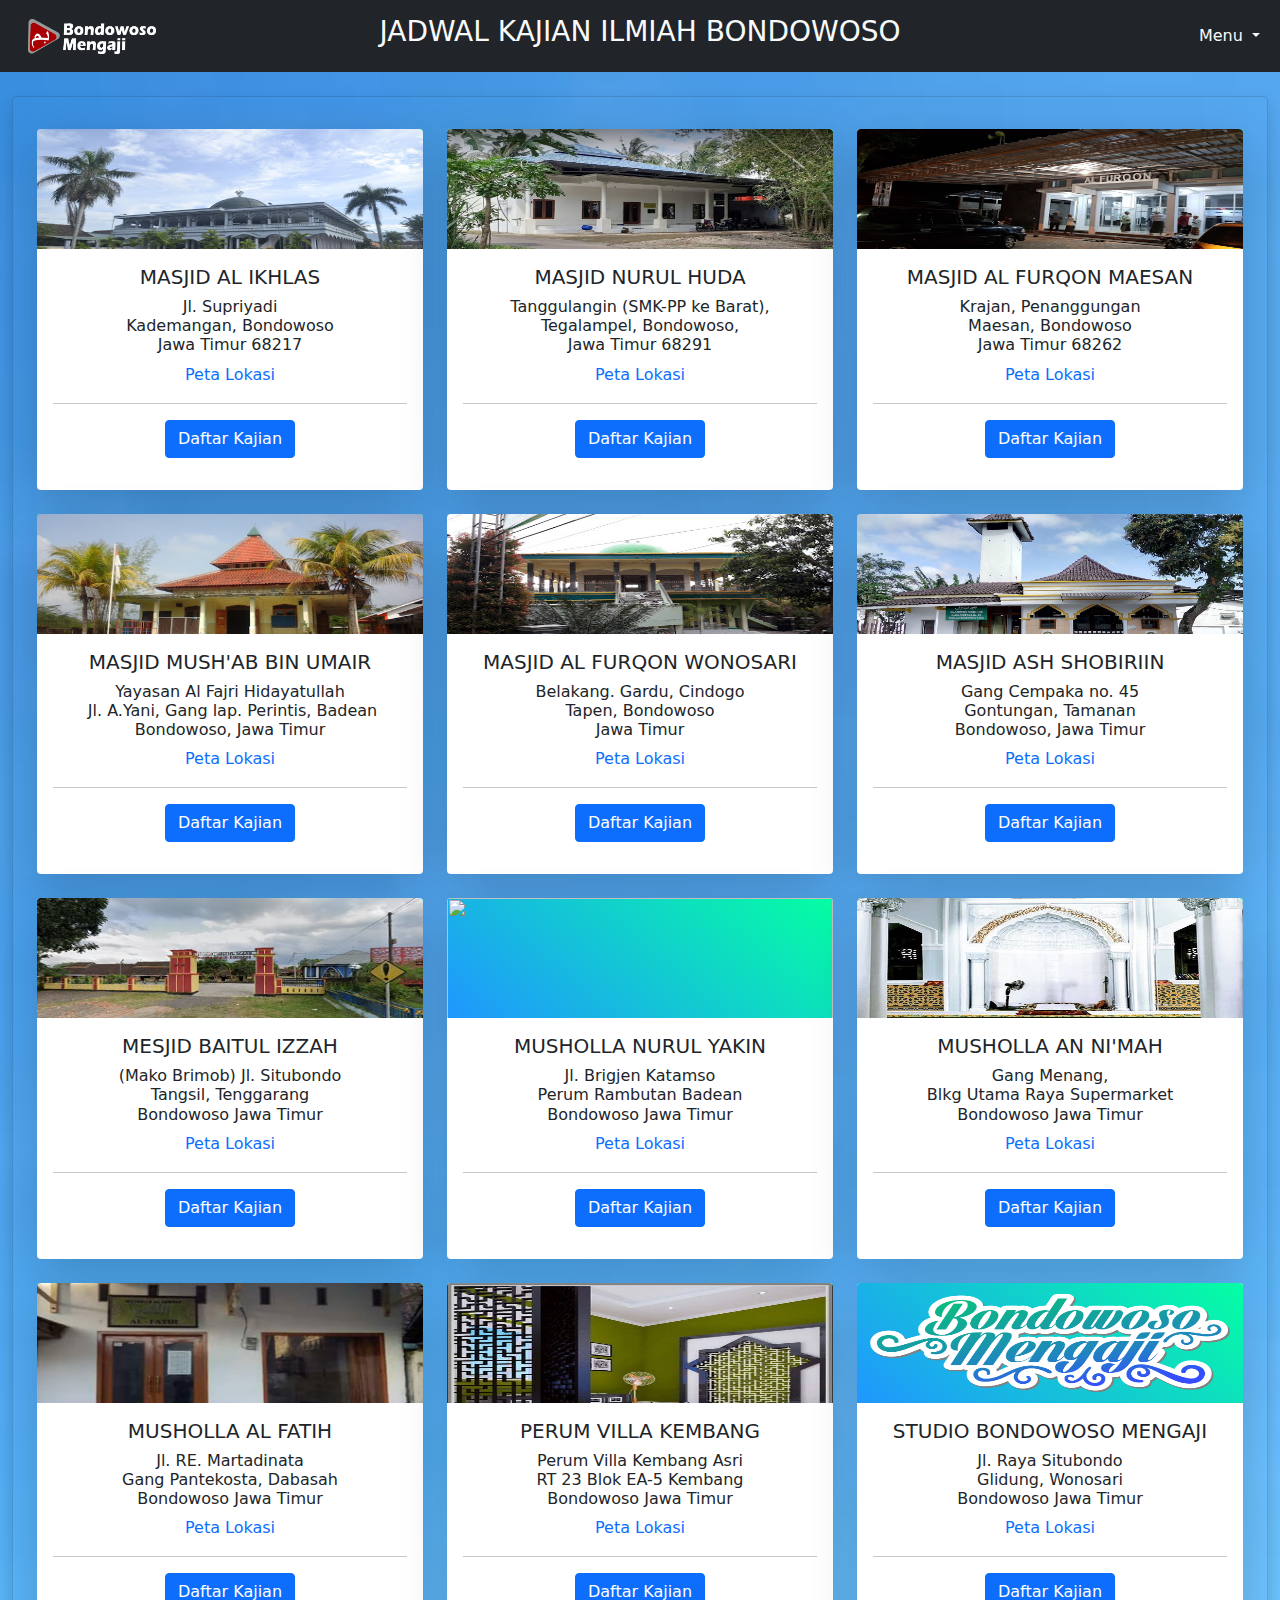
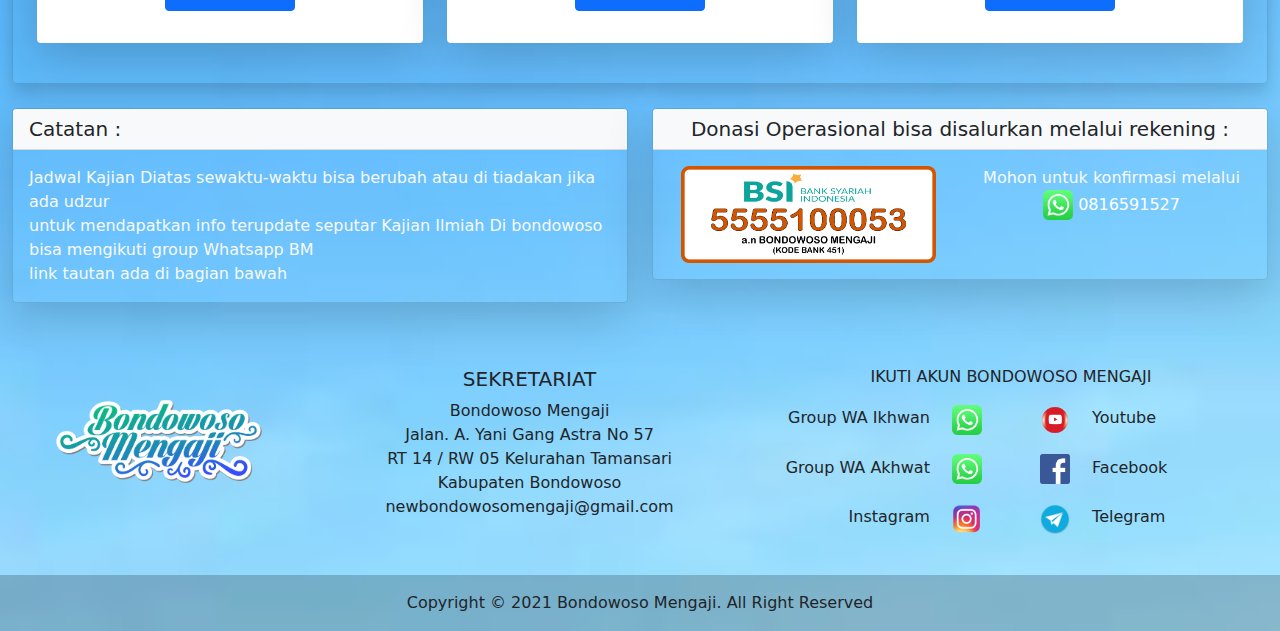
==== index.html @ 67a5348e "Menambah jadwal sholat 2" ====
<!DOCTYPE html>
<html lang="en">

<head>
	<meta charset="UTF-8">
	<meta http-equiv="X-UA-Compatible" content="IE=edge">
	<meta name="viewport" content="width=device-width, initial-scale=1.0">
	<title>Jadwal Kajian</title>
	<link rel="stylesheet" href="css/bootstrap.css">
	<link rel="stylesheet" href="css/kajian.css">
	<link rel="stylesheet" href="asset/style.css">
	<style>
		.body {
			background-image: url(img/background.jpg) !important;
			background-size: cover;
			background-position: center;
			background-repeat: no-repeat;
		}

		.hilang {
			display: none;
		}

	</style>
</head>

<body class="body bg-light">

	<!-- <nav class="navbar fixed-top navbar-light bg-dark container-fluid">
		<div class="col-12 col-sm-12 col-md-2 col-lg-1 text-center">
			<a class="navbar-brand text-center text-light font-weight-bold mx-3" href="index.html"><img
					src="img/logobm_putih.png" height="35" alt="logo bm" srcset=""></a>
		</div>
		<div class="col-10 col-sm-10 col-md-8 col-lg-9">
			<h3 class="text-light text-center text-uppercase font-weight-bold">Jadwal Kajian
				Ilmiah Bondowoso</h3>
		</div>
		<div class="col-1 col-sm-1 col-md-1 col-lg-1">
			<a href="murottal.html" data-bs-toggle="tooltip" data-bs-placement="bottom" title="Murottal Al Qur'an">
				<img src="img/book-half.svg" alt="" class="mx-2" style="width: 1.9rem; float: right;">
			</a>
		</div>
		<div class="col-1 col-sm-1 col-md-1 col-lg-1">
			<a href="kajian_harian.html" data-bs-toggle="tooltip" data-bs-placement="bottom"
				title="Daftar Kajian Berdasarkan Hari">
				<img src="img/calendar3.svg" alt="" class="mx-2" style="width: 1.7rem; float: right;">
			</a>
		</div>
	</nav> -->

	<nav class="navbar fixed-top navbar-light bg-dark container-fluid">
		<div class="col-12 col-sm-12 col-md-2 col-lg-1 text-center">
			<a class="navbar-brand text-center text-light font-weight-bold mx-3" href="index.html"><img
					src="img/logobm_putih.png" height="35" alt="logo bm" srcset=""></a>
		</div>
		<div class="col-10 col-sm-10 col-md-8 col-lg-9">
			<h3 class="text-light text-center text-uppercase font-weight-bold">Jadwal Kajian
				Ilmiah Bondowoso</h3>
		</div>
		<div class="navbar navbar-expand col-2 col-sm-2 col-md-1 col-lg-1">
			<button class="navbar-toggler" type="button" data-bs-toggle="collapse"
				data-bs-target="#navbarSupportedContent" aria-controls="navbarSupportedContent" aria-expanded="false"
				aria-label="Toggle navigation">
				<span class="navbar-toggler-icon"></span>
			</button>
			<div class="collapse navbar-collapse" id="navbarSupportedContent">
				<ul class="navbar-nav me-auto mb-2">
				</ul>
				<ul class="navbar-nav">
					<li class="nav-item dropdown">
						<a class="menu nav-link dropdown-toggle text-light" href="#" id="navbarDropdown" role="button"
							data-bs-toggle="dropdown" aria-expanded="false">
							Menu
						</a>
						<ul class="dropdown-menu dropdown-menu-end" aria-labelledby="navbarDropdown">
							<li><a class="drop dropdown-item" href="kajian_harian.html"><img
										src="img/calendar-black.svg" alt="" class="mx-2" style="width: 1.7rem;"> Kajian
									Harian
								</a>
							</li>
							<li><a class="drop dropdown-item" href="sholat.html"><img src="img/alarm-fill.svg" alt=""
										class="mx-2" style="width: 1.7rem;"> Jadwal Sholat
								</a>
							</li>
							<li><a class="drop dropdown-item" href="prtimes.html"><img src="img/alarm-fill.svg" alt=""
										class="mx-2" style="width: 1.7rem;"> Jadwal Sholat 2
								</a>
							</li>
							<li>
								<a class="drop dropdown-item" href="murottal.html"><img src="img/book-black.svg" alt=""
										class="mx-2" style="width: 1.9rem;">Murottal Qur'an</a>
							</li>
						</ul>
					</li>
				</ul>
			</div>
		</div>
	</nav>


	<br><br><br><br>
	<div class="container-fluid">
		<div class="row">
			<div class="col">
				<div class="card bg-transparent shadow p-4">
					<!-- <div class="row">
						<div class="col text-center">
							<h3 class="card-title text-light text-center text-uppercase font-weight-bold">Jadwal Kajian
								Ilmiah Bondowoso</h3>
						</div>
					</div> -->
					<div class="row">
						<div class="col-md-6 col-lg-4 col-xl-4 col-xxl-4">
							<div class="card border-0 shadow-lg testimonial-card mt-2 mb-3">
								<div class="card-up aqua-gradient">
									<img src="img/Mesjid_ikhlas.jpg" height="150" class="card-img-top">
								</div>
								<div class="card-body text-dark text-center">
									<h5 class="card-title font-weight-bold text-uppercase">Masjid Al
										Ikhlas</h5>
									<h6 class="card-title">Jl. Supriyadi<br>Kademangan, Bondowoso<br>Jawa
										Timur 68217</h6>
									<a href="https://www.google.com/maps/place/Masjid+Al-Ikhlas+Bondowoso/@-7.917014,113.8306953,17z/data=!3m1!4b1!4m5!3m4!1s0x2dd6dcc739912737:0xb915c9003edbb00f!8m2!3d-7.917014!4d113.832884"
										target="_blank" style="text-decoration: none;">Peta Lokasi</a>
									<hr>
									<p>
										<a class="btn btn-primary btn-block" data-bs-toggle="collapse" href="#ikhlas"
											role="button" aria-expanded="false" aria-controls="ikhlas">
											Daftar Kajian
										</a>
									</p>
									<div class="collapse" id="ikhlas">
										<div class="card card-body text-start">
											<ol>
												<li><b>SENIN</b></li>
												setiap 2 pekan sekali <br>
												Ba'da Maghrib - selesai<br>
												Kajian Kitab Fiqh Muyassar<br>
												Ustadz Bagus Ekodono, S.PDi
												<li><b>SELASA</b></li>
												setiap 2 pekan sekali<br>
												Ba'da Maghrib - selesai<br>
												Kajian Kitab Maqolatul Islamiyyin<br>
												(Prinsip dasar Ahlussunah Waljama'ah)<br>
												Ustadz Muhammad Yasir,lc.,M.Hi
												<li><b>SABTU</b></li>
												setiap 2 Pekan sekali<br>
												Ba'da Maghrib - selesai<br>
												Kajian Syarah Kitab Adab dan Akhlaq<br>
												Ustadz Huzeim Miftah
											</ol>
										</div>
									</div>
								</div>
							</div>
						</div>
						<div class="col-md-6 col-lg-4 col-xl-4 col-xxl-4">
							<div class="card border-0 shadow-lg testimonial-card mt-2 mb-3">
								<div class="card-up aqua-gradient">
									<img src="img/Mesjid_nurulhuda.jpg" height="150" class="card-img-top">
								</div>
								<div class="card-body text-dark text-center">
									<h5 class="card-title font-weight-bold text-uppercase">Masjid Nurul Huda</h5>
									<h6 class="card-title">Tanggulangin (SMK-PP ke
										Barat),<br>
										Tegalampel, Bondowoso,<br> Jawa Timur 68291⁣⁣⁣⁣⁣</h6>
									<a href="https://maps.app.goo.gl/eNEHpFvWXpig4ose9" target="_blank"
										style="text-decoration: none;">Peta Lokasi</a>

									<hr>
									<p>
										<a class="btn btn-primary btn-block" data-bs-toggle="collapse" href="#nurul"
											role="button" aria-expanded="false" aria-controls="nurul">
											Daftar Kajian
										</a>
									</p>
									<div class="collapse" id="nurul">
										<div class="card card-body text-start">
											<ol>
												<li><b>AHAD</b></li>
												setiap 2 pekan sekali<br>
												Ba'da Maghrib - selesai<br>
												Kajian Kitab Riyadus Sholihin<br>
												Ustadz Afif Ibrahim, S.Ag
												<li><b>AHAD</b></li>
												setiap 2 pekan sekali<br>
												Ba'da Maghrib - selesai<br>
												Kajian Kitab Kasyfus Syubuhat<br>
												Ustadz Agus Barnianto
												<li><b>SENIN</b></li>
												Ba'da Maghrib - selesai<br>
												Kajian Bahasa Arab Untuk Pemula<br>
												Ustadz Afif Ibrahim, S.Ag
												<li><b>SELASA</b></li>
												Ba'da Maghrib - selesai<br>
												Kajian Kitab Mulakhkhosh Fiqh<br>
												Ustadz Subaidi, S.Ag
											</ol>
										</div>
									</div>
								</div>
							</div>
						</div>
						<div class="col-md-6 col-lg-4 col-xl-4 col-xxl-4">
							<div class="card border-0 shadow-lg testimonial-card mt-2 mb-3">
								<div class="card-up aqua-gradient">
									<img src="img/Mesjid_furqon.jpg" height="150" class="card-img-top">
								</div>
								<div class="card-body text-dark text-center">
									<h5 class="card-title font-weight-bold text-uppercase">Masjid Al Furqon Maesan</h5>
									<h6 class="card-title">Krajan, Penanggungan<br>Maesan, Bondowoso<br> Jawa
										Timur 68262⁣⁣⁣⁣⁣⁣⁣⁣⁣⁣</h6>
									<a href="https://maps.app.goo.gl/wdQfm6ukHduEPujf6" target="_blank"
										style="text-decoration: none;">Peta Lokasi</a>

									<hr>
									<p>
										<a class="btn btn-primary btn-block" data-bs-toggle="collapse" href="#furqon"
											role="button" aria-expanded="false" aria-controls="furqon">
											Daftar Kajian
										</a>
									</p>
									<div class="collapse" id="furqon">
										<div class="card card-body text-start">
											<ol>
												<li><b>SELASA</b></li>
												Setiap pekan sekali<br>
												Ba'da Maghrib - selesai<br>
												Kajian Tematik Ilmiyyah<br>
												Ustadz Emha Aminullah Makmun, B.A
												<li><b>KAMIS</b></li>
												Ba'da Maghrib - selesai<br>
												Kajian Kitab Arbain Nawawiyah<br>
												Ustadz Muhammad Yasir,lc.,M.Hi
												<li><b>JUM'AT</b></li>
												setiap 2 pekan sekali<br>
												Ba'da Maghrib - selesai<br>
												Kajian Kitab Al Minahul Aliyah Fi Bayan As Sunanul Yaumiyah<br>
												Ustadz Muhammad Ayyub,lc
												<li><b>JUM'AT</b></li>
												setiap 2 pekan sekali<br>
												Ba'da Maghrib - selesai<br>
												Kajian Tafsir Juz Amma<br>
												Ustadz Subaidi, S.Ag
											</ol>
										</div>
									</div>
								</div>
							</div>
						</div>
						<!-- </div>
					<div class="row"> -->
						<div class="col-md-6 col-lg-4 col-xl-4 col-xxl-4">
							<div class="card border-0 shadow-lg testimonial-card mt-2 mb-3">
								<div class="card-up aqua-gradient">
									<img src="img/Mesjid_mushab.jpg" height="150" class="card-img-top">
								</div>
								<div class="card-body text-dark text-center">
									<h5 class="card-title font-weight-bold text-uppercase">Masjid Mush'ab Bin Umair</h5>
									<h6 class="card-title">Yayasan Al Fajri Hidayatullah<br> ⁣⁣
										Jl. A.Yani, Gang lap. Perintis, Badean<br> Bondowoso, Jawa Timur⁣⁣</h6>
									<a href="https://maps.app.goo.gl/sD5wAefkDdRCtbLP7" target="_blank"
										style="text-decoration: none;">Peta Lokasi</a>

									<hr>
									<p>
										<a class="btn btn-primary btn-block" data-bs-toggle="collapse" href="#mushab"
											role="button" aria-expanded="false" aria-controls="mushab">
											Daftar Kajian
										</a>
									</p>
									<div class="collapse" id="mushab">
										<div class="card card-body text-start">
											<ol>
												<li><b>SENIN</b></li>
												setiap 2 pekan sekali<br>
												Ba'da Maghrib - selesai<br>
												Kajian Kitab Riyadus Sholihin<br>
												Ustadz Agus Barnianto
												<li><b>SENIN</b></li>
												setiap 2 pekan sekali<br>
												Ba'da Maghrib - selesai<br>
												Kajian Kitab Minhajul Muslim<br>
												Ustadz Subaidi, S.Ag
											</ol>
										</div>
									</div>
								</div>
							</div>
						</div>
						<div class="col-md-6 col-lg-4 col-xl-4 col-xxl-4">
							<div class="card border-0 shadow-lg testimonial-card mt-2 mb-3">
								<div class="card-up aqua-gradient">
									<img src="img/Mesjid_furqonwns.jpg" height="150" class="card-img-top">
								</div>
								<div class="card-body text-dark text-center">
									<h5 class="card-title font-weight-bold text-uppercase">Masjid Al Furqon Wonosari
									</h5>
									<h6 class="card-title">Belakang. Gardu, Cindogo<br> Tapen, Bondowoso⁣⁣⁣<br>Jawa
										Timur</h6>
									<a href="https://maps.app.goo.gl/8WxiNgAvmdf8RHTRA" target="_blank"
										style="text-decoration: none;">Peta Lokasi</a>

									<hr>
									<p>
										<a class="btn btn-primary btn-block" data-bs-toggle="collapse" href="#furqonwns"
											role="button" aria-expanded="false" aria-controls="furqonwns">
											Daftar Kajian
										</a>
									</p>
									<div class="collapse" id="furqonwns">
										<div class="card card-body text-start">
											<ol>
												<li><b>RABU</b></li>
												Setiap 2 pekan sekali<br>
												Ba'da Maghrib - selesai<br>
												Kajian Kitab Tazkiyah Annafs<br>
												Ustadz Agus Barnianto
												<li><b>RABU</b></li>
												Setiap 2 pekan sekali<br>
												Ba'da Maghrib - selesai<br>
												Kajian Kitab Tuhfatul Kiram<br>
												Ustadz Agus Barnianto

										</div>
									</div>
								</div>
							</div>
						</div>
						<div class="col-md-6 col-lg-4 col-xl-4 col-xxl-4">
							<div class="card border-0 shadow-lg testimonial-card mt-2 mb-3">
								<div class="card-up aqua-gradient">
									<img src="img/Mesjid_shobiriin.jpg" height="150" class="card-img-top">
								</div>
								<div class="card-body text-dark text-center">
									<h5 class="card-title font-weight-bold text-uppercase">Masjid Ash Shobiriin</h5>
									<h6 class="card-title">Gang Cempaka no. 45<br>Gontungan, Tamanan
										<br>Bondowoso, Jawa Timur⁣⁣</h6>
									<a href="https://maps.app.goo.gl/4DymDeX22s4GLfUd6" target="_blank"
										style="text-decoration: none;">Peta Lokasi</a>
									<hr>
									<p>
										<a class="btn btn-primary btn-block" data-bs-toggle="collapse" href="#sobirin"
											role="button" aria-expanded="false" aria-controls="sobirin">
											Daftar Kajian
										</a>
									</p>
									<div class="collapse" id="sobirin">
										<div class="card card-body text-start">
											<ol>
												<li><b>JUM'AT</b></li>
												Setiap 2 pekan sekali<br>
												Ba'da Maghrib - selesai<br>
												Kajian Kitab Tauhid<br>
												Ustadz Bagus Ekodono, S.PDi
												<li><b>JUM'AT</b></li>
												Setiap 2 pekan sekali<br>
												Ba'da Maghrib - selesai<br>
												Kajian Kitab Arbain Nawawi<br>
												Ustadz Bagus Ekodono, S.PDi
											</ol>
										</div>
									</div>
								</div>
							</div>
						</div>
						<div class="col-md-6 col-lg-4 col-xl-4 col-xxl-4">
							<div class="card border-0 shadow-lg testimonial-card mt-2 mb-3">
								<div class="card-up aqua-gradient">
									<img src="img/Mesjid_izzah.jpg" height="150" class="card-img-top">
								</div>
								<div class="card-body text-dark text-center">
									<h5 class="card-title font-weight-bold text-uppercase">Mesjid Baitul Izzah</h5>
									<h6 class="card-title">(Mako Brimob) Jl. Situbondo<br> Tangsil, Tenggarang<br>
										Bondowoso Jawa Timur⁣⁣</h6>
									<a href="https://www.google.com/maps/place/Masjid+Baitul+Izzah/@-8.101134,113.3701389,9z/data=!4m9!1m2!2m1!1smasjid+baitul+izzah+bondowoso!3m5!1s0x2dd6dc9e536cc6c9:0xff81568337dcfe71!8m2!3d-7.9072075!4d113.8559598!15sCh1tYXNqaWQgYmFpdHVsIGl6emFoIGJvbmRvd29zb5IBFXJlbGlnaW91c19pbnN0aXR1dGlvbg"
										target="_blank" style="text-decoration: none;">Peta Lokasi</a>
									<hr>
									<p>
										<a class="btn btn-primary btn-block" data-bs-toggle="collapse" href="#izzah"
											role="button" aria-expanded="false" aria-controls="izzah">
											Daftar Kajian
										</a>
									</p>
									<div class="collapse" id="izzah">
										<div class="card card-body text-start">
											<ol>
												<li><b>KAMIS</b></li>
												Setiap pekan sekali<br>
												08.00 WIB - selesai<br>
												Kajian Tematik Ilmiyyah<br>
												Ustadz Emha Aminullah Makmun, B.A
											</ol>
										</div>
									</div>
								</div>
							</div>
						</div>
						<div class="col-md-6 col-lg-4 col-xl-4 col-xxl-4">
							<div class="card border-0 shadow-lg testimonial-card mt-2 mb-3">
								<div class="card-up aqua-gradient">
									<img src="img/nurulyakin.jpg" height="150" class="card-img-top">
								</div>
								<div class="card-body text-dark text-center">
									<h5 class="card-title font-weight-bold text-uppercase">Musholla Nurul Yakin</h5>
									<h6 class="card-title">Jl. Brigjen Katamso<br>Perum Rambutan Badean
										<br>
										Bondowoso Jawa Timur⁣⁣</h6>
									<a href="https://www.google.com/maps/place/Musholla+%22NURUL+YAQIN%22+Badean+Bondowoso/@-7.9132926,113.6746625,11z/data=!4m9!1m2!2m1!1smusholla+nurul+yaqin+bondowoso!3m5!1s0x2dd6dd8769619ec1:0xaa718223351bafdf!8m2!3d-7.9132404!4d113.8147399!15sCh5tdXNob2xsYSBudXJ1bCB5YXFpbiBib25kb3dvc29aICIebXVzaG9sbGEgbnVydWwgeWFxaW4gYm9uZG93b3NvkgEQcGxhY2Vfb2Zfd29yc2hpcJoBI0NoWkRTVWhOTUc5blMwVkpRMEZuU1VOSGNqUjFkRUozRUFF?hl=id"
										target="_blank" style="text-decoration: none;">Peta Lokasi</a>
									<hr>
									<p>
										<a class="btn btn-primary btn-block" data-bs-toggle="collapse" href="#yakin"
											role="button" aria-expanded="false" aria-controls="yakin">
											Daftar Kajian
										</a>
									</p>
									<div class="collapse" id="yakin">
										<div class="card card-body text-start">
											<ol>
												<li><b>SENIN</b></li>
												setiap pekan sekali<br>
												Ba'da Maghrib - selesai<br>
												Kajian Kitab Tazkiyatun Nafs <br>
												Ustadz Subaidi, S.Ag
											</ol>
										</div>
									</div>
								</div>
							</div>
						</div>
						<div class="col-md-6 col-lg-4 col-xl-4 col-xxl-4">
							<div class="card border-0 shadow-lg testimonial-card mt-2 mb-3">
								<div class="card-up aqua-gradient">
									<img src="img/Musholla.jpg" height="150" class="card-img-top">
								</div>
								<div class="card-body text-dark text-center">
									<h5 class="card-title font-weight-bold text-uppercase">Musholla An Ni'mah</h5>
									<h6 class="card-title">Gang Menang,<br> Blkg Utama Raya Supermarket<br>
										Bondowoso Jawa Timur⁣⁣</h6>
									<a href="https://maps.app.goo.gl/SMdsYxXF25D6H1KX7" target="_blank"
										style="text-decoration: none;">Peta Lokasi</a>
									<hr>
									<p>
										<a class="btn btn-primary btn-block" data-bs-toggle="collapse" href="#nikmah"
											role="button" aria-expanded="false" aria-controls="nikmah">
											Daftar Kajian
										</a>
									</p>
									<div class="collapse" id="nikmah">
										<div class="card card-body text-start">
											<ol>
												<li><b>KAMIS</b></li>
												Setiap pekan sekali<br>
												Ba'da Isya' 19.30 WIB - selesai<br>
												Belajar Bahasa Arab Dasar<br>
												Ustadz Samsul Huda, S.H
											</ol>
										</div>
									</div>
								</div>
							</div>
						</div>
						<div class="col-md-6 col-lg-4 col-xl-4 col-xxl-4">
							<div class="card border-0 shadow-lg testimonial-card mt-2 mb-3">
								<div class="card-up aqua-gradient">
									<img src="img/Musholla_fatih.jpg" height="150" class="card-img-top">
								</div>
								<div class="card-body text-dark text-center">
									<h5 class="card-title font-weight-bold text-uppercase">Musholla Al Fatih</h5>
									<h6 class="card-title">Jl. RE. Martadinata<br>Gang Pantekosta, Dabasah<br>
										Bondowoso Jawa Timur⁣⁣</h6>
									<a href="https://www.google.com/maps/place/MUSHOLLA+SUNNAH+AL-FATIH/@-7.9755502,113.581135,10z/data=!4m9!1m2!2m1!1smushola+al+fatih+bondowoso!3m5!1s0x2dd6dd4c792b76f3:0xe76b1a2788930926!8m2!3d-7.9158497!4d113.8263993!15sChptdXNob2xhIGFsIGZhdGloIGJvbmRvd29zb1ocIhptdXNob2xhIGFsIGZhdGloIGJvbmRvd29zb5IBEHBsYWNlX29mX3dvcnNoaXCaASNDaFpEU1VoTk1HOW5TMFZKUTBGblNVTkhNMTgyT0VwUkVBRQ?hl=id"
										target="_blank" style="text-decoration: none;">Peta Lokasi</a>
									<hr>
									<p>
										<a class="btn btn-primary btn-block" data-bs-toggle="collapse" href="#fatih"
											role="button" aria-expanded="false" aria-controls="fatih">
											Daftar Kajian
										</a>
									</p>
									<div class="collapse" id="fatih">
										<div class="card card-body text-start">
											<ol>
												<li><b>RABU</b></li>
												Setiap pekan sekali<br>
												Ba'da Maghrib - selesai<br>
												Kajian Kitab Ad-Daa'wa Ad-Dawaa'<br>
												Ustadz Subaidi, S.Ag
											</ol>
										</div>
									</div>
								</div>
							</div>
						</div>
						<div class="col-md-6 col-lg-4 col-xl-4 col-xxl-4">
							<div class="card border-0 shadow-lg testimonial-card mt-2 mb-3">
								<div class="card-up aqua-gradient">
									<img src="img/Musholla2.jpg" height="150" class="card-img-top">
								</div>
								<div class="card-body text-dark text-center">
									<h5 class="card-title font-weight-bold text-uppercase">Perum Villa Kembang</h5>
									<h6 class="card-title">Perum Villa Kembang Asri<br> RT 23 Blok EA-5 Kembang
										<br>
										Bondowoso Jawa Timur⁣⁣</h6>
									<a href="https://maps.app.goo.gl/2pnVECDXcAQNeBgM7" target="_blank"
										style="text-decoration: none;">Peta Lokasi</a>
									<hr>
									<p>
										<a class="btn btn-primary btn-block" data-bs-toggle="collapse" href="#perum"
											role="button" aria-expanded="false" aria-controls="perum">
											Daftar Kajian
										</a>
									</p>
									<div class="collapse" id="perum">
										<div class="card card-body text-start">
											<ol>
												<li><b>SENIN</b></li>
												Setiap pekan sekali<br>
												Jam 16.00 WIB - selesai<br>
												Belajar Bahasa Arab<br>
												Ustadz Subaidi, S.Ag
												<li><b>SELASA</b></li>
												Setiap pekan sekali<br>
												Jam 16.00 WIB - selesai<br>
												Tafsir Al Qur'an<br>
												Ustadz Subaidi, S.Ag
											</ol>
										</div>
									</div>
								</div>
							</div>
						</div>
						<div class="col-md-6 col-lg-4 col-xl-4 col-xxl-4">
							<div class="card border-0 shadow-lg testimonial-card mt-2 mb-3">
								<div class="card-up aqua-gradient">
									<img src="img/bm.png" height="120" class="card-img-top">
								</div>
								<div class="card-body text-dark text-center">
									<h5 class="card-title font-weight-bold text-uppercase">Studio Bondowoso Mengaji</h5>
									<h6 class="card-title">Jl. Raya Situbondo<br> Glidung, Wonosari<br>
										Bondowoso Jawa Timur⁣⁣</h6>
									<a href="https://www.google.com/maps/place/PIAT+6+Bondowoso/@-7.8863265,113.8890567,17z/data=!3m1!4b1!4m5!3m4!1s0x2dd6db73f38d7501:0xc04d8276a7b671fb!8m2!3d-7.8863274!4d113.8912457"
										target="_blank" style="text-decoration: none;">Peta Lokasi</a>
									<hr>
									<p>
										<a class="btn btn-primary btn-block" data-bs-toggle="collapse" href="#bm"
											role="button" aria-expanded="false" aria-controls="bm">
											Daftar Kajian
										</a>
									</p>
									<div class="collapse" id="bm">
										<div class="card card-body text-start">
											<b>KAJIAN ONLINE</b>
											<ol>
												<li><b>SENIN</b></li>
												Setiap pekan sekali<br>
												08.00 WIB - selesai<br>
												Kajian Tematik Ilmiyyah<br>
												Ustadz Emha Aminullah Makmun, B.A
											</ol>
										</div>
									</div>
								</div>
							</div>
						</div>
					</div>
				</div>
			</div>
		</div>
	</div>
	<br>
	<div class="container-fluid">
		<div class="row">
			<div class="col-md-6 col-lg-6 col-xl-6">
				<div class="card bg-transparent shadow-lg">
					<h5 class="card-header bg-light">Catatan :</h5>
					<div class="card-body">
						<p class="card-text text-light">Jadwal Kajian Diatas sewaktu-waktu bisa berubah atau di tiadakan
							jika ada udzur<br>untuk mendapatkan info terupdate seputar Kajian Ilmiah Di
							bondowoso<br>bisa mengikuti group Whatsapp BM<br>link tautan ada di bagian bawah</p>
					</div>
				</div>
				<br>
			</div>
			<div class="col-md-6 col-lg-6 col-xl-6">
				<div class="card bg-transparent shadow-lg text-center">
					<h5 class="card-header bg-light">Donasi Operasional bisa disalurkan melalui rekening :</h5>
					<div class="card-body row">
						<div class="col-md-6">
							<img src="img/donasi2.png" alt="" width="255rem">
						</div>
						<div class="col-md-6 text-light">
							<p>Mohon untuk konfirmasi melalui <br> <a
									href="https://wa.me/62816591527?text=Bismillah...%20Saya%20mau%20konfirmasi%20Donasi"
									target="_blank" style="text-decoration:none; color:white;"><img src="img/WA.png"
										width="30">
									0816591527</a></p>
						</div>

					</div>
				</div>
			</div>
		</div>
	</div>
	<br>
	<!-- FOOTER -->
	<footer class="text-center text-lg-start">
		<div class="text-center p-3">
			<div class="row">
				<div class="col-md-7">
					<div class="row">
						<div class="col-md-5 mt-4">
							<img src="img/bm.png" width="220">
						</div>
						<div class="col-md-7">
							<h5 class="text-uppercase">Sekretariat</h5>
							<p>
								Bondowoso Mengaji<br>
								Jalan. A. Yani Gang Astra No 57 <br>RT 14 / RW 05 Kelurahan Tamansari <br>Kabupaten
								Bondowoso<br>
								newbondowosomengaji@gmail.com
							</p>
						</div>
					</div>
				</div>
				<div class="col-md-5">
					<h6 class="text-uppercase">Ikuti Akun Bondowoso Mengaji</h6>
					<div class="row">
						<div class="col-md-6">
							<ul class="list-unstyled text-end">
								<li>
									Group WA Ikhwan
									<a class="btn btn-link btn-floating btn-lg text-dark"
										href="https://chat.whatsapp.com/J4RrrrBeblTDjm9NG6oBXc" target="_blank"
										role="button" data-mdb-ripple-color="dark"><img src="img/WA.png" width="30"></a>
								</li>
								<li>
									Group WA Akhwat
									<a class="btn btn-link btn-floating btn-lg text-dark"
										href="https://chat.whatsapp.com/D1qAqzZVRNXBumMgW4Vczg" target="_blank"
										role="button" data-mdb-ripple-color="dark"><img src="img/WA.png" width="30"></a>
								</li>
								<li>
									Instagram
									<a class="btn btn-link btn-floating btn-lg text-dark"
										href="http://instagram.com/bondowosomengaji" target="_blank" role="button"
										data-mdb-ripple-color="dark"><img src="img/IG.png" width="30"></a>
								</li>
							</ul>
						</div>
						<div class="col-md-6">
							<ul class="list-unstyled text-start">
								<li>
									<a class="btn btn-link btn-floating btn-lg text-dark"
										href="http://bit.ly/BondowosoMengajiYT" target="_blank" role="button"
										data-mdb-ripple-color="dark"><img src="img/yt2.png" width="30"></a>
									Youtube
								</li>
								<li>
									<a class="btn btn-link btn-floating btn-lg text-dark"
										href="http://facebook.com/bondowosomengaji" target="_blank" role="button"
										data-mdb-ripple-color="dark"><img src="img/FB.png" width="30"></a>
									Facebook
								</li>
								<li>

									<a class="btn btn-link btn-floating btn-lg text-dark"
										href="https://t.me/bondowosomengaji" target="_blank" role="button"
										data-mdb-ripple-color="dark"><img src="img/Telegram.png" width="30"></a>
									Telegram
								</li>
							</ul>
						</div>
					</div>
				</div>
			</div>
		</div>

		<!-- Copyright -->
		<div class=" text-center p-3" style="background-color: rgba(0, 0, 0, 0.2);">
			Copyright © 2021
			Bondowoso Mengaji. All Right Reserved
		</div>
		<!-- Copyright -->
	</footer>

	<script src="js/bootstrap.bundle.js" crossorigin="anonymous"></script>

	<script>
		const daftar_kajian = document.querySelectorAll('.btn-primary');
		for (let i = 0; i < daftar_kajian.length; i++) {
			daftar_kajian[i].addEventListener('click', function () {
				const gambar_mesjid = document.querySelectorAll('.card-up');
				for (let i = 0; i < gambar_mesjid.length; i++) {}
				gambar_mesjid[i].classList.toggle('hilang');
				const alamat = document.getElementsByTagName('h6');
				for (let i = 0; i < alamat.length; i++) {}
				alamat[i].classList.toggle('hilang');
			});
		}

	</script>

</body>

</html>
---- css/kajian.css ----
body {
    background-color: #f5f7fa;
}

.testimonial-card .card-up {
    height: 120px;
    overflow: hidden;
    border-top-left-radius: .25rem;
    border-top-right-radius: .25rem;
}

.aqua-gradient {
    background: linear-gradient(40deg, #2096ff, #05ffa3) !important;
}

.testimonial-card .avatar {
    width: 120px;
    margin-top: -60px;
    overflow: hidden;
    border: 5px solid #fff;
    border-radius: 50%;
}
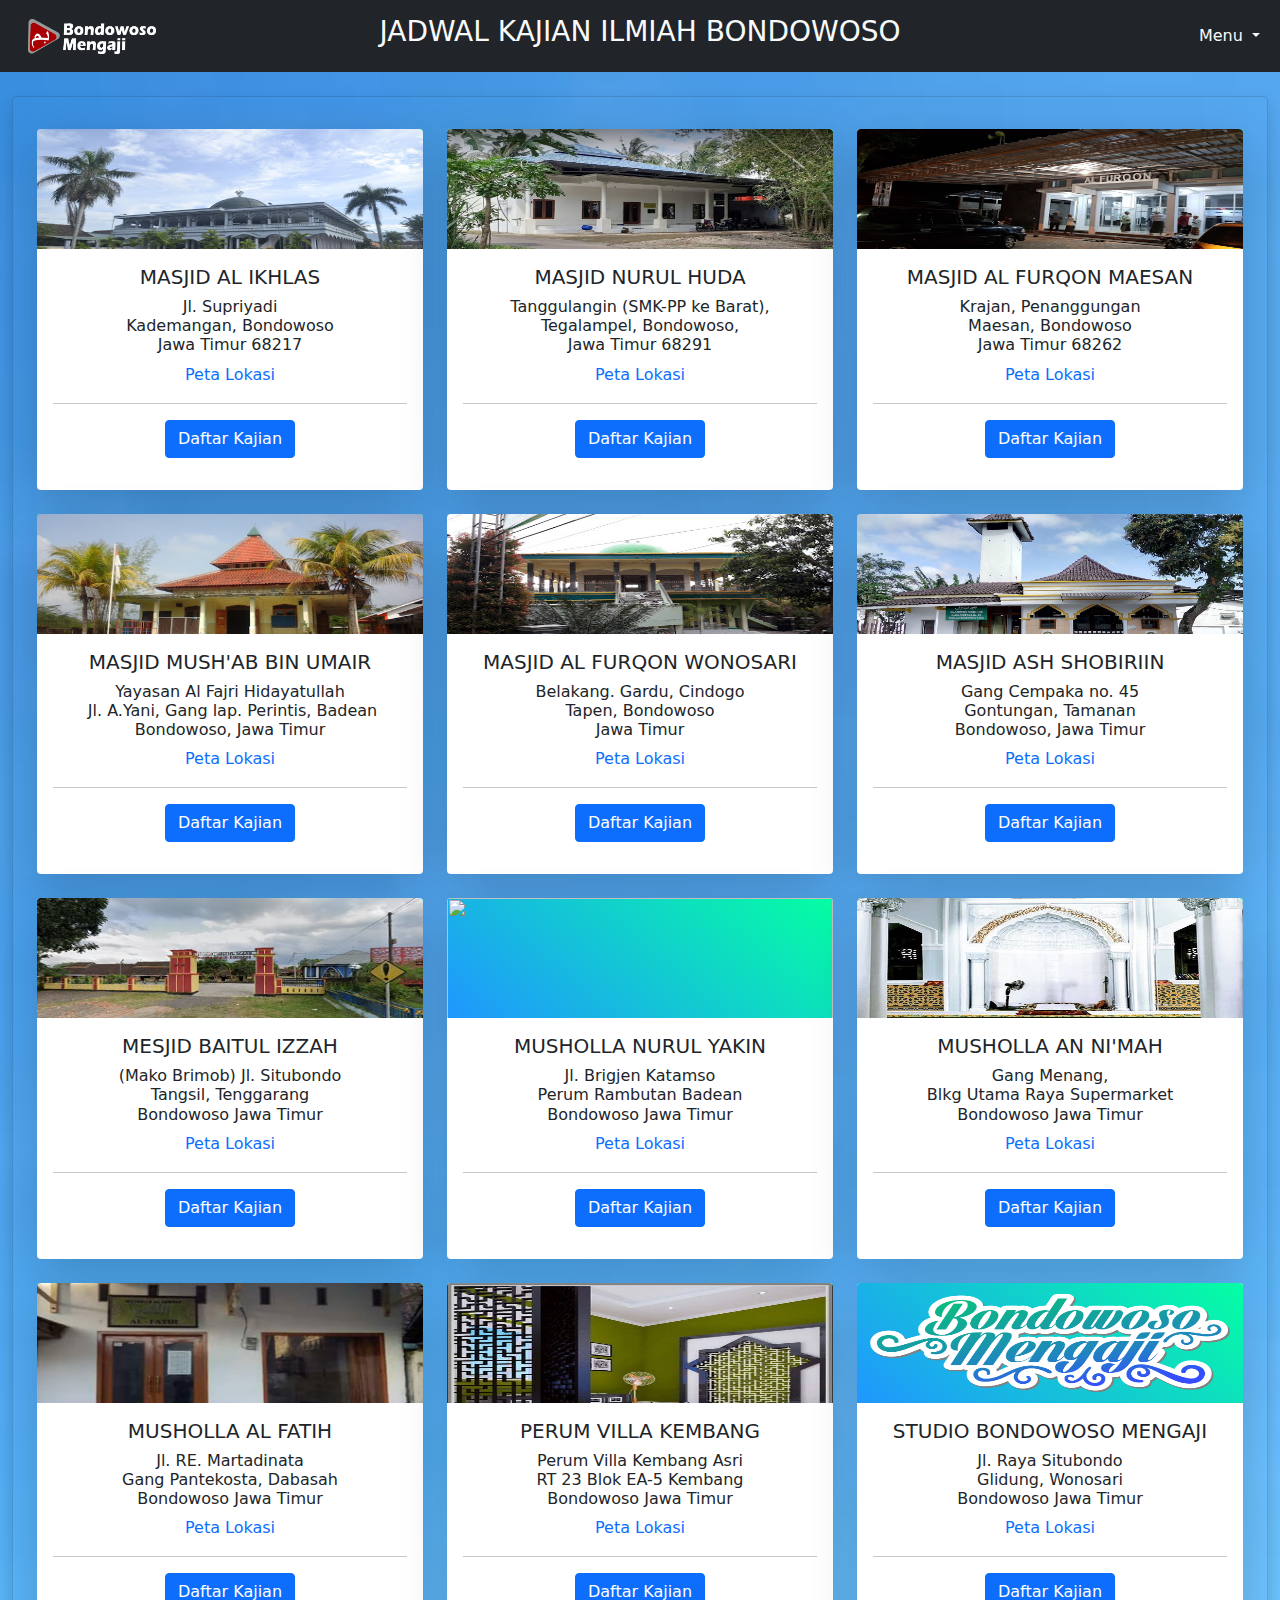
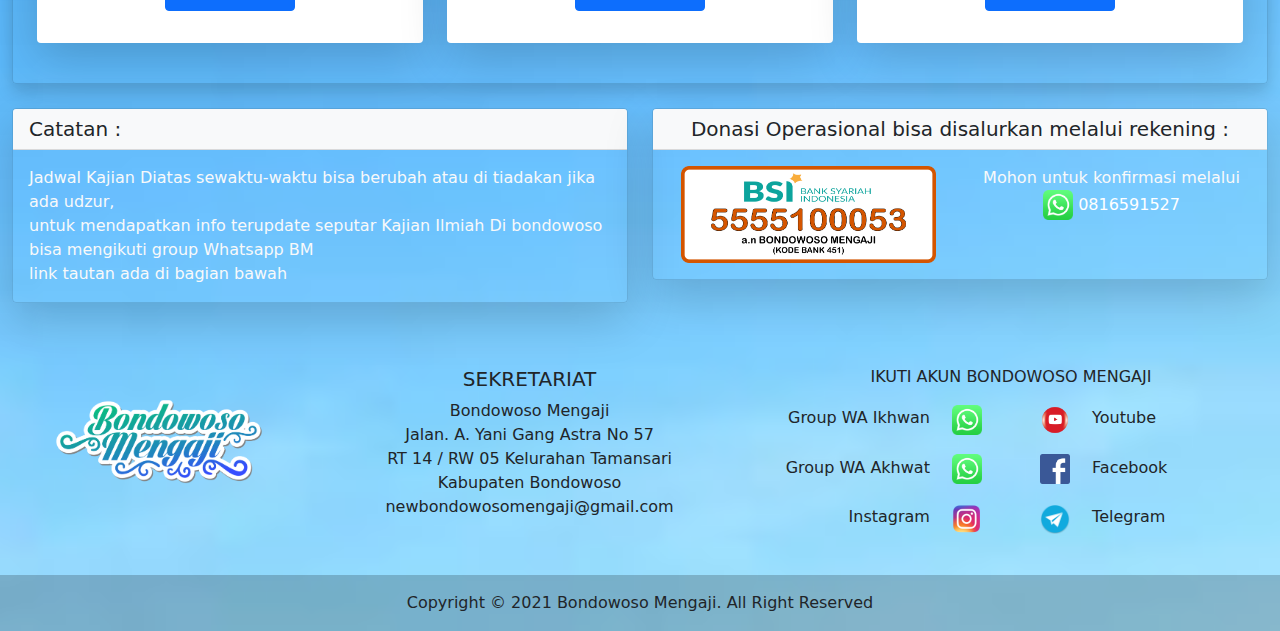
==== commit 7d34ae99: "Merubah Jadwal kajian" ====
--- a/index.html
+++ b/index.html
@@ -1,707 +1,727 @@
-<!DOCTYPE html>
-<html lang="en">
-
-<head>
-	<meta charset="UTF-8">
-	<meta http-equiv="X-UA-Compatible" content="IE=edge">
-	<meta name="viewport" content="width=device-width, initial-scale=1.0">
-	<title>Jadwal Kajian</title>
-	<link rel="stylesheet" href="css/bootstrap.css">
-	<link rel="stylesheet" href="css/kajian.css">
-	<link rel="stylesheet" href="asset/style.css">
-	<style>
-		.body {
-			background-image: url(img/background.jpg) !important;
-			background-size: cover;
-			background-position: center;
-			background-repeat: no-repeat;
-		}
-
-		.hilang {
-			display: none;
-		}
-
-	</style>
-</head>
-
-<body class="body bg-light">
-
-	<!-- <nav class="navbar fixed-top navbar-light bg-dark container-fluid">
-		<div class="col-12 col-sm-12 col-md-2 col-lg-1 text-center">
-			<a class="navbar-brand text-center text-light font-weight-bold mx-3" href="index.html"><img
-					src="img/logobm_putih.png" height="35" alt="logo bm" srcset=""></a>
-		</div>
-		<div class="col-10 col-sm-10 col-md-8 col-lg-9">
-			<h3 class="text-light text-center text-uppercase font-weight-bold">Jadwal Kajian
-				Ilmiah Bondowoso</h3>
-		</div>
-		<div class="col-1 col-sm-1 col-md-1 col-lg-1">
-			<a href="murottal.html" data-bs-toggle="tooltip" data-bs-placement="bottom" title="Murottal Al Qur'an">
-				<img src="img/book-half.svg" alt="" class="mx-2" style="width: 1.9rem; float: right;">
-			</a>
-		</div>
-		<div class="col-1 col-sm-1 col-md-1 col-lg-1">
-			<a href="kajian_harian.html" data-bs-toggle="tooltip" data-bs-placement="bottom"
-				title="Daftar Kajian Berdasarkan Hari">
-				<img src="img/calendar3.svg" alt="" class="mx-2" style="width: 1.7rem; float: right;">
-			</a>
-		</div>
-	</nav> -->
-
-	<nav class="navbar fixed-top navbar-light bg-dark container-fluid">
-		<div class="col-12 col-sm-12 col-md-2 col-lg-1 text-center">
-			<a class="navbar-brand text-center text-light font-weight-bold mx-3" href="index.html"><img
-					src="img/logobm_putih.png" height="35" alt="logo bm" srcset=""></a>
-		</div>
-		<div class="col-10 col-sm-10 col-md-8 col-lg-9">
-			<h3 class="text-light text-center text-uppercase font-weight-bold">Jadwal Kajian
-				Ilmiah Bondowoso</h3>
-		</div>
-		<div class="navbar navbar-expand col-2 col-sm-2 col-md-1 col-lg-1">
-			<button class="navbar-toggler" type="button" data-bs-toggle="collapse"
-				data-bs-target="#navbarSupportedContent" aria-controls="navbarSupportedContent" aria-expanded="false"
-				aria-label="Toggle navigation">
-				<span class="navbar-toggler-icon"></span>
-			</button>
-			<div class="collapse navbar-collapse" id="navbarSupportedContent">
-				<ul class="navbar-nav me-auto mb-2">
-				</ul>
-				<ul class="navbar-nav">
-					<li class="nav-item dropdown">
-						<a class="menu nav-link dropdown-toggle text-light" href="#" id="navbarDropdown" role="button"
-							data-bs-toggle="dropdown" aria-expanded="false">
-							Menu
-						</a>
-						<ul class="dropdown-menu dropdown-menu-end" aria-labelledby="navbarDropdown">
-							<li><a class="drop dropdown-item" href="kajian_harian.html"><img
-										src="img/calendar-black.svg" alt="" class="mx-2" style="width: 1.7rem;"> Kajian
-									Harian
-								</a>
-							</li>
-							<li><a class="drop dropdown-item" href="sholat.html"><img src="img/alarm-fill.svg" alt=""
-										class="mx-2" style="width: 1.7rem;"> Jadwal Sholat
-								</a>
-							</li>
-							<li><a class="drop dropdown-item" href="prtimes.html"><img src="img/alarm-fill.svg" alt=""
-										class="mx-2" style="width: 1.7rem;"> Jadwal Sholat 2
-								</a>
-							</li>
-							<li>
-								<a class="drop dropdown-item" href="murottal.html"><img src="img/book-black.svg" alt=""
-										class="mx-2" style="width: 1.9rem;">Murottal Qur'an</a>
-							</li>
-						</ul>
-					</li>
-				</ul>
-			</div>
-		</div>
-	</nav>
-
-
-	<br><br><br><br>
-	<div class="container-fluid">
-		<div class="row">
-			<div class="col">
-				<div class="card bg-transparent shadow p-4">
-					<!-- <div class="row">
-						<div class="col text-center">
-							<h3 class="card-title text-light text-center text-uppercase font-weight-bold">Jadwal Kajian
-								Ilmiah Bondowoso</h3>
-						</div>
-					</div> -->
-					<div class="row">
-						<div class="col-md-6 col-lg-4 col-xl-4 col-xxl-4">
-							<div class="card border-0 shadow-lg testimonial-card mt-2 mb-3">
-								<div class="card-up aqua-gradient">
-									<img src="img/Mesjid_ikhlas.jpg" height="150" class="card-img-top">
-								</div>
-								<div class="card-body text-dark text-center">
-									<h5 class="card-title font-weight-bold text-uppercase">Masjid Al
-										Ikhlas</h5>
-									<h6 class="card-title">Jl. Supriyadi<br>Kademangan, Bondowoso<br>Jawa
-										Timur 68217</h6>
-									<a href="https://www.google.com/maps/place/Masjid+Al-Ikhlas+Bondowoso/@-7.917014,113.8306953,17z/data=!3m1!4b1!4m5!3m4!1s0x2dd6dcc739912737:0xb915c9003edbb00f!8m2!3d-7.917014!4d113.832884"
-										target="_blank" style="text-decoration: none;">Peta Lokasi</a>
-									<hr>
-									<p>
-										<a class="btn btn-primary btn-block" data-bs-toggle="collapse" href="#ikhlas"
-											role="button" aria-expanded="false" aria-controls="ikhlas">
-											Daftar Kajian
-										</a>
-									</p>
-									<div class="collapse" id="ikhlas">
-										<div class="card card-body text-start">
-											<ol>
-												<li><b>SENIN</b></li>
-												setiap 2 pekan sekali <br>
-												Ba'da Maghrib - selesai<br>
-												Kajian Kitab Fiqh Muyassar<br>
-												Ustadz Bagus Ekodono, S.PDi
-												<li><b>SELASA</b></li>
-												setiap 2 pekan sekali<br>
-												Ba'da Maghrib - selesai<br>
-												Kajian Kitab Maqolatul Islamiyyin<br>
-												(Prinsip dasar Ahlussunah Waljama'ah)<br>
-												Ustadz Muhammad Yasir,lc.,M.Hi
-												<li><b>SABTU</b></li>
-												setiap 2 Pekan sekali<br>
-												Ba'da Maghrib - selesai<br>
-												Kajian Syarah Kitab Adab dan Akhlaq<br>
-												Ustadz Huzeim Miftah
-											</ol>
-										</div>
-									</div>
-								</div>
-							</div>
-						</div>
-						<div class="col-md-6 col-lg-4 col-xl-4 col-xxl-4">
-							<div class="card border-0 shadow-lg testimonial-card mt-2 mb-3">
-								<div class="card-up aqua-gradient">
-									<img src="img/Mesjid_nurulhuda.jpg" height="150" class="card-img-top">
-								</div>
-								<div class="card-body text-dark text-center">
-									<h5 class="card-title font-weight-bold text-uppercase">Masjid Nurul Huda</h5>
-									<h6 class="card-title">Tanggulangin (SMK-PP ke
-										Barat),<br>
-										Tegalampel, Bondowoso,<br> Jawa Timur 68291⁣⁣⁣⁣⁣</h6>
-									<a href="https://maps.app.goo.gl/eNEHpFvWXpig4ose9" target="_blank"
-										style="text-decoration: none;">Peta Lokasi</a>
-
-									<hr>
-									<p>
-										<a class="btn btn-primary btn-block" data-bs-toggle="collapse" href="#nurul"
-											role="button" aria-expanded="false" aria-controls="nurul">
-											Daftar Kajian
-										</a>
-									</p>
-									<div class="collapse" id="nurul">
-										<div class="card card-body text-start">
-											<ol>
-												<li><b>AHAD</b></li>
-												setiap 2 pekan sekali<br>
-												Ba'da Maghrib - selesai<br>
-												Kajian Kitab Riyadus Sholihin<br>
-												Ustadz Afif Ibrahim, S.Ag
-												<li><b>AHAD</b></li>
-												setiap 2 pekan sekali<br>
-												Ba'da Maghrib - selesai<br>
-												Kajian Kitab Kasyfus Syubuhat<br>
-												Ustadz Agus Barnianto
-												<li><b>SENIN</b></li>
-												Ba'da Maghrib - selesai<br>
-												Kajian Bahasa Arab Untuk Pemula<br>
-												Ustadz Afif Ibrahim, S.Ag
-												<li><b>SELASA</b></li>
-												Ba'da Maghrib - selesai<br>
-												Kajian Kitab Mulakhkhosh Fiqh<br>
-												Ustadz Subaidi, S.Ag
-											</ol>
-										</div>
-									</div>
-								</div>
-							</div>
-						</div>
-						<div class="col-md-6 col-lg-4 col-xl-4 col-xxl-4">
-							<div class="card border-0 shadow-lg testimonial-card mt-2 mb-3">
-								<div class="card-up aqua-gradient">
-									<img src="img/Mesjid_furqon.jpg" height="150" class="card-img-top">
-								</div>
-								<div class="card-body text-dark text-center">
-									<h5 class="card-title font-weight-bold text-uppercase">Masjid Al Furqon Maesan</h5>
-									<h6 class="card-title">Krajan, Penanggungan<br>Maesan, Bondowoso<br> Jawa
-										Timur 68262⁣⁣⁣⁣⁣⁣⁣⁣⁣⁣</h6>
-									<a href="https://maps.app.goo.gl/wdQfm6ukHduEPujf6" target="_blank"
-										style="text-decoration: none;">Peta Lokasi</a>
-
-									<hr>
-									<p>
-										<a class="btn btn-primary btn-block" data-bs-toggle="collapse" href="#furqon"
-											role="button" aria-expanded="false" aria-controls="furqon">
-											Daftar Kajian
-										</a>
-									</p>
-									<div class="collapse" id="furqon">
-										<div class="card card-body text-start">
-											<ol>
-												<li><b>SELASA</b></li>
-												Setiap pekan sekali<br>
-												Ba'da Maghrib - selesai<br>
-												Kajian Tematik Ilmiyyah<br>
-												Ustadz Emha Aminullah Makmun, B.A
-												<li><b>KAMIS</b></li>
-												Ba'da Maghrib - selesai<br>
-												Kajian Kitab Arbain Nawawiyah<br>
-												Ustadz Muhammad Yasir,lc.,M.Hi
-												<li><b>JUM'AT</b></li>
-												setiap 2 pekan sekali<br>
-												Ba'da Maghrib - selesai<br>
-												Kajian Kitab Al Minahul Aliyah Fi Bayan As Sunanul Yaumiyah<br>
-												Ustadz Muhammad Ayyub,lc
-												<li><b>JUM'AT</b></li>
-												setiap 2 pekan sekali<br>
-												Ba'da Maghrib - selesai<br>
-												Kajian Tafsir Juz Amma<br>
-												Ustadz Subaidi, S.Ag
-											</ol>
-										</div>
-									</div>
-								</div>
-							</div>
-						</div>
-						<!-- </div>
-					<div class="row"> -->
-						<div class="col-md-6 col-lg-4 col-xl-4 col-xxl-4">
-							<div class="card border-0 shadow-lg testimonial-card mt-2 mb-3">
-								<div class="card-up aqua-gradient">
-									<img src="img/Mesjid_mushab.jpg" height="150" class="card-img-top">
-								</div>
-								<div class="card-body text-dark text-center">
-									<h5 class="card-title font-weight-bold text-uppercase">Masjid Mush'ab Bin Umair</h5>
-									<h6 class="card-title">Yayasan Al Fajri Hidayatullah<br> ⁣⁣
-										Jl. A.Yani, Gang lap. Perintis, Badean<br> Bondowoso, Jawa Timur⁣⁣</h6>
-									<a href="https://maps.app.goo.gl/sD5wAefkDdRCtbLP7" target="_blank"
-										style="text-decoration: none;">Peta Lokasi</a>
-
-									<hr>
-									<p>
-										<a class="btn btn-primary btn-block" data-bs-toggle="collapse" href="#mushab"
-											role="button" aria-expanded="false" aria-controls="mushab">
-											Daftar Kajian
-										</a>
-									</p>
-									<div class="collapse" id="mushab">
-										<div class="card card-body text-start">
-											<ol>
-												<li><b>SENIN</b></li>
-												setiap 2 pekan sekali<br>
-												Ba'da Maghrib - selesai<br>
-												Kajian Kitab Riyadus Sholihin<br>
-												Ustadz Agus Barnianto
-												<li><b>SENIN</b></li>
-												setiap 2 pekan sekali<br>
-												Ba'da Maghrib - selesai<br>
-												Kajian Kitab Minhajul Muslim<br>
-												Ustadz Subaidi, S.Ag
-											</ol>
-										</div>
-									</div>
-								</div>
-							</div>
-						</div>
-						<div class="col-md-6 col-lg-4 col-xl-4 col-xxl-4">
-							<div class="card border-0 shadow-lg testimonial-card mt-2 mb-3">
-								<div class="card-up aqua-gradient">
-									<img src="img/Mesjid_furqonwns.jpg" height="150" class="card-img-top">
-								</div>
-								<div class="card-body text-dark text-center">
-									<h5 class="card-title font-weight-bold text-uppercase">Masjid Al Furqon Wonosari
-									</h5>
-									<h6 class="card-title">Belakang. Gardu, Cindogo<br> Tapen, Bondowoso⁣⁣⁣<br>Jawa
-										Timur</h6>
-									<a href="https://maps.app.goo.gl/8WxiNgAvmdf8RHTRA" target="_blank"
-										style="text-decoration: none;">Peta Lokasi</a>
-
-									<hr>
-									<p>
-										<a class="btn btn-primary btn-block" data-bs-toggle="collapse" href="#furqonwns"
-											role="button" aria-expanded="false" aria-controls="furqonwns">
-											Daftar Kajian
-										</a>
-									</p>
-									<div class="collapse" id="furqonwns">
-										<div class="card card-body text-start">
-											<ol>
-												<li><b>RABU</b></li>
-												Setiap 2 pekan sekali<br>
-												Ba'da Maghrib - selesai<br>
-												Kajian Kitab Tazkiyah Annafs<br>
-												Ustadz Agus Barnianto
-												<li><b>RABU</b></li>
-												Setiap 2 pekan sekali<br>
-												Ba'da Maghrib - selesai<br>
-												Kajian Kitab Tuhfatul Kiram<br>
-												Ustadz Agus Barnianto
-
-										</div>
-									</div>
-								</div>
-							</div>
-						</div>
-						<div class="col-md-6 col-lg-4 col-xl-4 col-xxl-4">
-							<div class="card border-0 shadow-lg testimonial-card mt-2 mb-3">
-								<div class="card-up aqua-gradient">
-									<img src="img/Mesjid_shobiriin.jpg" height="150" class="card-img-top">
-								</div>
-								<div class="card-body text-dark text-center">
-									<h5 class="card-title font-weight-bold text-uppercase">Masjid Ash Shobiriin</h5>
-									<h6 class="card-title">Gang Cempaka no. 45<br>Gontungan, Tamanan
-										<br>Bondowoso, Jawa Timur⁣⁣</h6>
-									<a href="https://maps.app.goo.gl/4DymDeX22s4GLfUd6" target="_blank"
-										style="text-decoration: none;">Peta Lokasi</a>
-									<hr>
-									<p>
-										<a class="btn btn-primary btn-block" data-bs-toggle="collapse" href="#sobirin"
-											role="button" aria-expanded="false" aria-controls="sobirin">
-											Daftar Kajian
-										</a>
-									</p>
-									<div class="collapse" id="sobirin">
-										<div class="card card-body text-start">
-											<ol>
-												<li><b>JUM'AT</b></li>
-												Setiap 2 pekan sekali<br>
-												Ba'da Maghrib - selesai<br>
-												Kajian Kitab Tauhid<br>
-												Ustadz Bagus Ekodono, S.PDi
-												<li><b>JUM'AT</b></li>
-												Setiap 2 pekan sekali<br>
-												Ba'da Maghrib - selesai<br>
-												Kajian Kitab Arbain Nawawi<br>
-												Ustadz Bagus Ekodono, S.PDi
-											</ol>
-										</div>
-									</div>
-								</div>
-							</div>
-						</div>
-						<div class="col-md-6 col-lg-4 col-xl-4 col-xxl-4">
-							<div class="card border-0 shadow-lg testimonial-card mt-2 mb-3">
-								<div class="card-up aqua-gradient">
-									<img src="img/Mesjid_izzah.jpg" height="150" class="card-img-top">
-								</div>
-								<div class="card-body text-dark text-center">
-									<h5 class="card-title font-weight-bold text-uppercase">Mesjid Baitul Izzah</h5>
-									<h6 class="card-title">(Mako Brimob) Jl. Situbondo<br> Tangsil, Tenggarang<br>
-										Bondowoso Jawa Timur⁣⁣</h6>
-									<a href="https://www.google.com/maps/place/Masjid+Baitul+Izzah/@-8.101134,113.3701389,9z/data=!4m9!1m2!2m1!1smasjid+baitul+izzah+bondowoso!3m5!1s0x2dd6dc9e536cc6c9:0xff81568337dcfe71!8m2!3d-7.9072075!4d113.8559598!15sCh1tYXNqaWQgYmFpdHVsIGl6emFoIGJvbmRvd29zb5IBFXJlbGlnaW91c19pbnN0aXR1dGlvbg"
-										target="_blank" style="text-decoration: none;">Peta Lokasi</a>
-									<hr>
-									<p>
-										<a class="btn btn-primary btn-block" data-bs-toggle="collapse" href="#izzah"
-											role="button" aria-expanded="false" aria-controls="izzah">
-											Daftar Kajian
-										</a>
-									</p>
-									<div class="collapse" id="izzah">
-										<div class="card card-body text-start">
-											<ol>
-												<li><b>KAMIS</b></li>
-												Setiap pekan sekali<br>
-												08.00 WIB - selesai<br>
-												Kajian Tematik Ilmiyyah<br>
-												Ustadz Emha Aminullah Makmun, B.A
-											</ol>
-										</div>
-									</div>
-								</div>
-							</div>
-						</div>
-						<div class="col-md-6 col-lg-4 col-xl-4 col-xxl-4">
-							<div class="card border-0 shadow-lg testimonial-card mt-2 mb-3">
-								<div class="card-up aqua-gradient">
-									<img src="img/nurulyakin.jpg" height="150" class="card-img-top">
-								</div>
-								<div class="card-body text-dark text-center">
-									<h5 class="card-title font-weight-bold text-uppercase">Musholla Nurul Yakin</h5>
-									<h6 class="card-title">Jl. Brigjen Katamso<br>Perum Rambutan Badean
-										<br>
-										Bondowoso Jawa Timur⁣⁣</h6>
-									<a href="https://www.google.com/maps/place/Musholla+%22NURUL+YAQIN%22+Badean+Bondowoso/@-7.9132926,113.6746625,11z/data=!4m9!1m2!2m1!1smusholla+nurul+yaqin+bondowoso!3m5!1s0x2dd6dd8769619ec1:0xaa718223351bafdf!8m2!3d-7.9132404!4d113.8147399!15sCh5tdXNob2xsYSBudXJ1bCB5YXFpbiBib25kb3dvc29aICIebXVzaG9sbGEgbnVydWwgeWFxaW4gYm9uZG93b3NvkgEQcGxhY2Vfb2Zfd29yc2hpcJoBI0NoWkRTVWhOTUc5blMwVkpRMEZuU1VOSGNqUjFkRUozRUFF?hl=id"
-										target="_blank" style="text-decoration: none;">Peta Lokasi</a>
-									<hr>
-									<p>
-										<a class="btn btn-primary btn-block" data-bs-toggle="collapse" href="#yakin"
-											role="button" aria-expanded="false" aria-controls="yakin">
-											Daftar Kajian
-										</a>
-									</p>
-									<div class="collapse" id="yakin">
-										<div class="card card-body text-start">
-											<ol>
-												<li><b>SENIN</b></li>
-												setiap pekan sekali<br>
-												Ba'da Maghrib - selesai<br>
-												Kajian Kitab Tazkiyatun Nafs <br>
-												Ustadz Subaidi, S.Ag
-											</ol>
-										</div>
-									</div>
-								</div>
-							</div>
-						</div>
-						<div class="col-md-6 col-lg-4 col-xl-4 col-xxl-4">
-							<div class="card border-0 shadow-lg testimonial-card mt-2 mb-3">
-								<div class="card-up aqua-gradient">
-									<img src="img/Musholla.jpg" height="150" class="card-img-top">
-								</div>
-								<div class="card-body text-dark text-center">
-									<h5 class="card-title font-weight-bold text-uppercase">Musholla An Ni'mah</h5>
-									<h6 class="card-title">Gang Menang,<br> Blkg Utama Raya Supermarket<br>
-										Bondowoso Jawa Timur⁣⁣</h6>
-									<a href="https://maps.app.goo.gl/SMdsYxXF25D6H1KX7" target="_blank"
-										style="text-decoration: none;">Peta Lokasi</a>
-									<hr>
-									<p>
-										<a class="btn btn-primary btn-block" data-bs-toggle="collapse" href="#nikmah"
-											role="button" aria-expanded="false" aria-controls="nikmah">
-											Daftar Kajian
-										</a>
-									</p>
-									<div class="collapse" id="nikmah">
-										<div class="card card-body text-start">
-											<ol>
-												<li><b>KAMIS</b></li>
-												Setiap pekan sekali<br>
-												Ba'da Isya' 19.30 WIB - selesai<br>
-												Belajar Bahasa Arab Dasar<br>
-												Ustadz Samsul Huda, S.H
-											</ol>
-										</div>
-									</div>
-								</div>
-							</div>
-						</div>
-						<div class="col-md-6 col-lg-4 col-xl-4 col-xxl-4">
-							<div class="card border-0 shadow-lg testimonial-card mt-2 mb-3">
-								<div class="card-up aqua-gradient">
-									<img src="img/Musholla_fatih.jpg" height="150" class="card-img-top">
-								</div>
-								<div class="card-body text-dark text-center">
-									<h5 class="card-title font-weight-bold text-uppercase">Musholla Al Fatih</h5>
-									<h6 class="card-title">Jl. RE. Martadinata<br>Gang Pantekosta, Dabasah<br>
-										Bondowoso Jawa Timur⁣⁣</h6>
-									<a href="https://www.google.com/maps/place/MUSHOLLA+SUNNAH+AL-FATIH/@-7.9755502,113.581135,10z/data=!4m9!1m2!2m1!1smushola+al+fatih+bondowoso!3m5!1s0x2dd6dd4c792b76f3:0xe76b1a2788930926!8m2!3d-7.9158497!4d113.8263993!15sChptdXNob2xhIGFsIGZhdGloIGJvbmRvd29zb1ocIhptdXNob2xhIGFsIGZhdGloIGJvbmRvd29zb5IBEHBsYWNlX29mX3dvcnNoaXCaASNDaFpEU1VoTk1HOW5TMFZKUTBGblNVTkhNMTgyT0VwUkVBRQ?hl=id"
-										target="_blank" style="text-decoration: none;">Peta Lokasi</a>
-									<hr>
-									<p>
-										<a class="btn btn-primary btn-block" data-bs-toggle="collapse" href="#fatih"
-											role="button" aria-expanded="false" aria-controls="fatih">
-											Daftar Kajian
-										</a>
-									</p>
-									<div class="collapse" id="fatih">
-										<div class="card card-body text-start">
-											<ol>
-												<li><b>RABU</b></li>
-												Setiap pekan sekali<br>
-												Ba'da Maghrib - selesai<br>
-												Kajian Kitab Ad-Daa'wa Ad-Dawaa'<br>
-												Ustadz Subaidi, S.Ag
-											</ol>
-										</div>
-									</div>
-								</div>
-							</div>
-						</div>
-						<div class="col-md-6 col-lg-4 col-xl-4 col-xxl-4">
-							<div class="card border-0 shadow-lg testimonial-card mt-2 mb-3">
-								<div class="card-up aqua-gradient">
-									<img src="img/Musholla2.jpg" height="150" class="card-img-top">
-								</div>
-								<div class="card-body text-dark text-center">
-									<h5 class="card-title font-weight-bold text-uppercase">Perum Villa Kembang</h5>
-									<h6 class="card-title">Perum Villa Kembang Asri<br> RT 23 Blok EA-5 Kembang
-										<br>
-										Bondowoso Jawa Timur⁣⁣</h6>
-									<a href="https://maps.app.goo.gl/2pnVECDXcAQNeBgM7" target="_blank"
-										style="text-decoration: none;">Peta Lokasi</a>
-									<hr>
-									<p>
-										<a class="btn btn-primary btn-block" data-bs-toggle="collapse" href="#perum"
-											role="button" aria-expanded="false" aria-controls="perum">
-											Daftar Kajian
-										</a>
-									</p>
-									<div class="collapse" id="perum">
-										<div class="card card-body text-start">
-											<ol>
-												<li><b>SENIN</b></li>
-												Setiap pekan sekali<br>
-												Jam 16.00 WIB - selesai<br>
-												Belajar Bahasa Arab<br>
-												Ustadz Subaidi, S.Ag
-												<li><b>SELASA</b></li>
-												Setiap pekan sekali<br>
-												Jam 16.00 WIB - selesai<br>
-												Tafsir Al Qur'an<br>
-												Ustadz Subaidi, S.Ag
-											</ol>
-										</div>
-									</div>
-								</div>
-							</div>
-						</div>
-						<div class="col-md-6 col-lg-4 col-xl-4 col-xxl-4">
-							<div class="card border-0 shadow-lg testimonial-card mt-2 mb-3">
-								<div class="card-up aqua-gradient">
-									<img src="img/bm.png" height="120" class="card-img-top">
-								</div>
-								<div class="card-body text-dark text-center">
-									<h5 class="card-title font-weight-bold text-uppercase">Studio Bondowoso Mengaji</h5>
-									<h6 class="card-title">Jl. Raya Situbondo<br> Glidung, Wonosari<br>
-										Bondowoso Jawa Timur⁣⁣</h6>
-									<a href="https://www.google.com/maps/place/PIAT+6+Bondowoso/@-7.8863265,113.8890567,17z/data=!3m1!4b1!4m5!3m4!1s0x2dd6db73f38d7501:0xc04d8276a7b671fb!8m2!3d-7.8863274!4d113.8912457"
-										target="_blank" style="text-decoration: none;">Peta Lokasi</a>
-									<hr>
-									<p>
-										<a class="btn btn-primary btn-block" data-bs-toggle="collapse" href="#bm"
-											role="button" aria-expanded="false" aria-controls="bm">
-											Daftar Kajian
-										</a>
-									</p>
-									<div class="collapse" id="bm">
-										<div class="card card-body text-start">
-											<b>KAJIAN ONLINE</b>
-											<ol>
-												<li><b>SENIN</b></li>
-												Setiap pekan sekali<br>
-												08.00 WIB - selesai<br>
-												Kajian Tematik Ilmiyyah<br>
-												Ustadz Emha Aminullah Makmun, B.A
-											</ol>
-										</div>
-									</div>
-								</div>
-							</div>
-						</div>
-					</div>
-				</div>
-			</div>
-		</div>
-	</div>
-	<br>
-	<div class="container-fluid">
-		<div class="row">
-			<div class="col-md-6 col-lg-6 col-xl-6">
-				<div class="card bg-transparent shadow-lg">
-					<h5 class="card-header bg-light">Catatan :</h5>
-					<div class="card-body">
-						<p class="card-text text-light">Jadwal Kajian Diatas sewaktu-waktu bisa berubah atau di tiadakan
-							jika ada udzur<br>untuk mendapatkan info terupdate seputar Kajian Ilmiah Di
-							bondowoso<br>bisa mengikuti group Whatsapp BM<br>link tautan ada di bagian bawah</p>
-					</div>
-				</div>
-				<br>
-			</div>
-			<div class="col-md-6 col-lg-6 col-xl-6">
-				<div class="card bg-transparent shadow-lg text-center">
-					<h5 class="card-header bg-light">Donasi Operasional bisa disalurkan melalui rekening :</h5>
-					<div class="card-body row">
-						<div class="col-md-6">
-							<img src="img/donasi2.png" alt="" width="255rem">
-						</div>
-						<div class="col-md-6 text-light">
-							<p>Mohon untuk konfirmasi melalui <br> <a
-									href="https://wa.me/62816591527?text=Bismillah...%20Saya%20mau%20konfirmasi%20Donasi"
-									target="_blank" style="text-decoration:none; color:white;"><img src="img/WA.png"
-										width="30">
-									0816591527</a></p>
-						</div>
-
-					</div>
-				</div>
-			</div>
-		</div>
-	</div>
-	<br>
-	<!-- FOOTER -->
-	<footer class="text-center text-lg-start">
-		<div class="text-center p-3">
-			<div class="row">
-				<div class="col-md-7">
-					<div class="row">
-						<div class="col-md-5 mt-4">
-							<img src="img/bm.png" width="220">
-						</div>
-						<div class="col-md-7">
-							<h5 class="text-uppercase">Sekretariat</h5>
-							<p>
-								Bondowoso Mengaji<br>
-								Jalan. A. Yani Gang Astra No 57 <br>RT 14 / RW 05 Kelurahan Tamansari <br>Kabupaten
-								Bondowoso<br>
-								newbondowosomengaji@gmail.com
-							</p>
-						</div>
-					</div>
-				</div>
-				<div class="col-md-5">
-					<h6 class="text-uppercase">Ikuti Akun Bondowoso Mengaji</h6>
-					<div class="row">
-						<div class="col-md-6">
-							<ul class="list-unstyled text-end">
-								<li>
-									Group WA Ikhwan
-									<a class="btn btn-link btn-floating btn-lg text-dark"
-										href="https://chat.whatsapp.com/J4RrrrBeblTDjm9NG6oBXc" target="_blank"
-										role="button" data-mdb-ripple-color="dark"><img src="img/WA.png" width="30"></a>
-								</li>
-								<li>
-									Group WA Akhwat
-									<a class="btn btn-link btn-floating btn-lg text-dark"
-										href="https://chat.whatsapp.com/D1qAqzZVRNXBumMgW4Vczg" target="_blank"
-										role="button" data-mdb-ripple-color="dark"><img src="img/WA.png" width="30"></a>
-								</li>
-								<li>
-									Instagram
-									<a class="btn btn-link btn-floating btn-lg text-dark"
-										href="http://instagram.com/bondowosomengaji" target="_blank" role="button"
-										data-mdb-ripple-color="dark"><img src="img/IG.png" width="30"></a>
-								</li>
-							</ul>
-						</div>
-						<div class="col-md-6">
-							<ul class="list-unstyled text-start">
-								<li>
-									<a class="btn btn-link btn-floating btn-lg text-dark"
-										href="http://bit.ly/BondowosoMengajiYT" target="_blank" role="button"
-										data-mdb-ripple-color="dark"><img src="img/yt2.png" width="30"></a>
-									Youtube
-								</li>
-								<li>
-									<a class="btn btn-link btn-floating btn-lg text-dark"
-										href="http://facebook.com/bondowosomengaji" target="_blank" role="button"
-										data-mdb-ripple-color="dark"><img src="img/FB.png" width="30"></a>
-									Facebook
-								</li>
-								<li>
-
-									<a class="btn btn-link btn-floating btn-lg text-dark"
-										href="https://t.me/bondowosomengaji" target="_blank" role="button"
-										data-mdb-ripple-color="dark"><img src="img/Telegram.png" width="30"></a>
-									Telegram
-								</li>
-							</ul>
-						</div>
-					</div>
-				</div>
-			</div>
-		</div>
-
-		<!-- Copyright -->
-		<div class=" text-center p-3" style="background-color: rgba(0, 0, 0, 0.2);">
-			Copyright © 2021
-			Bondowoso Mengaji. All Right Reserved
-		</div>
-		<!-- Copyright -->
-	</footer>
-
-	<script src="js/bootstrap.bundle.js" crossorigin="anonymous"></script>
-
-	<script>
-		const daftar_kajian = document.querySelectorAll('.btn-primary');
-		for (let i = 0; i < daftar_kajian.length; i++) {
-			daftar_kajian[i].addEventListener('click', function () {
-				const gambar_mesjid = document.querySelectorAll('.card-up');
-				for (let i = 0; i < gambar_mesjid.length; i++) {}
-				gambar_mesjid[i].classList.toggle('hilang');
-				const alamat = document.getElementsByTagName('h6');
-				for (let i = 0; i < alamat.length; i++) {}
-				alamat[i].classList.toggle('hilang');
-			});
-		}
-
-	</script>
-
-</body>
-
-</html>
+<!DOCTYPE html>
+<html lang="en">
+
+<head>
+	<meta charset="UTF-8">
+	<meta http-equiv="X-UA-Compatible" content="IE=edge">
+	<meta name="viewport" content="width=device-width, initial-scale=1.0">
+	<title>Jadwal Kajian</title>
+	<link rel="stylesheet" href="css/bootstrap.css">
+	<link rel="stylesheet" href="css/kajian.css">
+	<link rel="stylesheet" href="asset/style.css">
+	<style>
+		.body {
+			background-image: url(img/background.jpg) !important;
+			background-size: cover;
+			background-position: center;
+			background-repeat: no-repeat;
+		}
+
+		.hilang {
+			display: none;
+		}
+
+	</style>
+</head>
+
+<body class="body bg-light">
+
+	<!-- <nav class="navbar fixed-top navbar-light bg-dark container-fluid">
+		<div class="col-12 col-sm-12 col-md-2 col-lg-1 text-center">
+			<a class="navbar-brand text-center text-light font-weight-bold mx-3" href="index.html"><img
+					src="img/logobm_putih.png" height="35" alt="logo bm" srcset=""></a>
+		</div>
+		<div class="col-10 col-sm-10 col-md-8 col-lg-9">
+			<h3 class="text-light text-center text-uppercase font-weight-bold">Jadwal Kajian
+				Ilmiah Bondowoso</h3>
+		</div>
+		<div class="col-1 col-sm-1 col-md-1 col-lg-1">
+			<a href="murottal.html" data-bs-toggle="tooltip" data-bs-placement="bottom" title="Murottal Al Qur'an">
+				<img src="img/book-half.svg" alt="" class="mx-2" style="width: 1.9rem; float: right;">
+			</a>
+		</div>
+		<div class="col-1 col-sm-1 col-md-1 col-lg-1">
+			<a href="kajian_harian.html" data-bs-toggle="tooltip" data-bs-placement="bottom"
+				title="Daftar Kajian Berdasarkan Hari">
+				<img src="img/calendar3.svg" alt="" class="mx-2" style="width: 1.7rem; float: right;">
+			</a>
+		</div>
+	</nav> -->
+
+	<nav class="navbar fixed-top navbar-light bg-dark container-fluid">
+		<div class="col-12 col-sm-12 col-md-2 col-lg-1 text-center">
+			<a class="navbar-brand text-center text-light font-weight-bold mx-3" href="index.html"><img
+					src="img/logobm_putih.png" height="35" alt="logo bm" srcset=""></a>
+		</div>
+		<div class="col-10 col-sm-10 col-md-8 col-lg-9">
+			<h3 class="text-light text-center text-uppercase font-weight-bold">Jadwal Kajian
+				Ilmiah Bondowoso</h3>
+		</div>
+		<div class="navbar navbar-expand col-2 col-sm-2 col-md-1 col-lg-1">
+			<button class="navbar-toggler" type="button" data-bs-toggle="collapse"
+				data-bs-target="#navbarSupportedContent" aria-controls="navbarSupportedContent" aria-expanded="false"
+				aria-label="Toggle navigation">
+				<span class="navbar-toggler-icon"></span>
+			</button>
+			<div class="collapse navbar-collapse" id="navbarSupportedContent">
+				<ul class="navbar-nav me-auto mb-2">
+				</ul>
+				<ul class="navbar-nav">
+					<li class="nav-item dropdown">
+						<a class="menu nav-link dropdown-toggle text-light" href="#" id="navbarDropdown" role="button"
+							data-bs-toggle="dropdown" aria-expanded="false">
+							Menu
+						</a>
+						<ul class="dropdown-menu dropdown-menu-end" aria-labelledby="navbarDropdown">
+							<li><a class="drop dropdown-item" href="kajian_harian.html"><img
+										src="img/calendar-black.svg" alt="" class="mx-2" style="width: 1.7rem;"> Kajian
+									Harian
+								</a>
+							</li>
+							<li><a class="drop dropdown-item" href="sholat.html"><img src="img/alarm-fill.svg" alt=""
+										class="mx-2" style="width: 1.7rem;"> Jadwal Sholat
+								</a>
+							</li>
+							<li><a class="drop dropdown-item" href="prtimes.html"><img src="img/alarm-fill.svg" alt=""
+										class="mx-2" style="width: 1.7rem;"> Jadwal Sholat 2
+								</a>
+							</li>
+							<li>
+								<a class="drop dropdown-item" href="murottal.html"><img src="img/book-black.svg" alt=""
+										class="mx-2" style="width: 1.9rem;">Murottal Qur'an</a>
+							</li>
+						</ul>
+					</li>
+				</ul>
+			</div>
+		</div>
+	</nav>
+
+
+	<br><br><br><br>
+	<div class="container-fluid">
+		<div class="row">
+			<div class="col">
+				<div class="card bg-transparent shadow p-4">
+					<!-- <div class="row">
+						<div class="col text-center">
+							<h3 class="card-title text-light text-center text-uppercase font-weight-bold">Jadwal Kajian
+								Ilmiah Bondowoso</h3>
+						</div>
+					</div> -->
+					<div class="row">
+						<div class="col-md-6 col-lg-4 col-xl-4 col-xxl-4">
+							<div class="card border-0 shadow-lg testimonial-card mt-2 mb-3">
+								<div class="card-up aqua-gradient">
+									<img src="img/Mesjid_ikhlas.jpg" height="150" class="card-img-top">
+								</div>
+								<div class="card-body text-dark text-center">
+									<h5 class="card-title font-weight-bold text-uppercase">Masjid Al
+										Ikhlas</h5>
+									<h6 class="card-title">Jl. Supriyadi<br>Kademangan, Bondowoso<br>Jawa
+										Timur 68217</h6>
+									<a href="https://www.google.com/maps/place/Masjid+Al-Ikhlas+Bondowoso/@-7.917014,113.8306953,17z/data=!3m1!4b1!4m5!3m4!1s0x2dd6dcc739912737:0xb915c9003edbb00f!8m2!3d-7.917014!4d113.832884"
+										target="_blank" style="text-decoration: none;">Peta Lokasi</a>
+									<hr>
+									<p>
+										<a class="btn btn-primary btn-block" data-bs-toggle="collapse" href="#ikhlas"
+											role="button" aria-expanded="false" aria-controls="ikhlas">
+											Daftar Kajian
+										</a>
+									</p>
+									<div class="collapse" id="ikhlas">
+										<div class="card card-body text-start">
+											<ol>
+												<li><b>SENIN</b></li>
+												setiap 2 pekan sekali <br>
+												Ba'da Maghrib - selesai<br>
+												Kajian Kitab Fiqh Muyassar<br>
+												Ustadz Bagus Ekodono, S.PDi
+												<li><b>SELASA</b></li>
+												setiap 2 pekan sekali<br>
+												Ba'da Maghrib - selesai<br>
+												Kajian Kitab Maqolatul Islamiyyin<br>
+												(Prinsip dasar Ahlussunah Waljama'ah)<br>
+												Ustadz Muhammad Yasir,lc.,M.Hi
+												<li><b>SABTU</b></li>
+												setiap 2 Pekan sekali<br>
+												Ba'da Maghrib - selesai<br>
+												Kajian Syarah Kitab Adab dan Akhlaq<br>
+												Ustadz Huzeim Miftah
+											</ol>
+										</div>
+									</div>
+								</div>
+							</div>
+						</div>
+						<div class="col-md-6 col-lg-4 col-xl-4 col-xxl-4">
+							<div class="card border-0 shadow-lg testimonial-card mt-2 mb-3">
+								<div class="card-up aqua-gradient">
+									<img src="img/Mesjid_nurulhuda.jpg" height="150" class="card-img-top">
+								</div>
+								<div class="card-body text-dark text-center">
+									<h5 class="card-title font-weight-bold text-uppercase">Masjid Nurul Huda</h5>
+									<h6 class="card-title">Tanggulangin (SMK-PP ke
+										Barat),<br>
+										Tegalampel, Bondowoso,<br> Jawa Timur 68291⁣⁣⁣⁣⁣</h6>
+									<a href="https://maps.app.goo.gl/eNEHpFvWXpig4ose9" target="_blank"
+										style="text-decoration: none;">Peta Lokasi</a>
+
+									<hr>
+									<p>
+										<a class="btn btn-primary btn-block" data-bs-toggle="collapse" href="#nurul"
+											role="button" aria-expanded="false" aria-controls="nurul">
+											Daftar Kajian
+										</a>
+									</p>
+									<div class="collapse" id="nurul">
+										<div class="card card-body text-start">
+											<ol>
+												<li><b>AHAD</b></li>
+												setiap 2 pekan sekali<br>
+												Ba'da Maghrib - selesai<br>
+												Kajian Kitab Riyadus Sholihin<br>
+												Ustadz Afif Ibrahim, S.Ag
+												<li><b>AHAD</b></li>
+												setiap 2 pekan sekali<br>
+												Ba'da Maghrib - selesai<br>
+												Kajian Kitab Kasyfus Syubuhat<br>
+												Ustadz Agus Barnianto
+												<li><b>SENIN</b></li>
+												setiap pekan sekali<br>
+												Ba'da Maghrib - selesai<br>
+												Kajian Bahasa Arab Untuk Pemula<br>
+												Ustadz Afif Ibrahim, S.Ag
+												<li><b>SELASA</b></li>
+												setiap pekan sekali<br>
+												Ba'da Maghrib - selesai<br>
+												Kajian Kitab Mulakhkhosh Fiqh<br>
+												Ustadz Subaidi, S.Ag
+											</ol>
+										</div>
+									</div>
+								</div>
+							</div>
+						</div>
+						<div class="col-md-6 col-lg-4 col-xl-4 col-xxl-4">
+							<div class="card border-0 shadow-lg testimonial-card mt-2 mb-3">
+								<div class="card-up aqua-gradient">
+									<img src="img/Mesjid_furqon.jpg" height="150" class="card-img-top">
+								</div>
+								<div class="card-body text-dark text-center">
+									<h5 class="card-title font-weight-bold text-uppercase">Masjid Al Furqon Maesan</h5>
+									<h6 class="card-title">Krajan, Penanggungan<br>Maesan, Bondowoso<br> Jawa
+										Timur 68262⁣⁣⁣⁣⁣⁣⁣⁣⁣⁣</h6>
+									<a href="https://maps.app.goo.gl/wdQfm6ukHduEPujf6" target="_blank"
+										style="text-decoration: none;">Peta Lokasi</a>
+
+									<hr>
+									<p>
+										<a class="btn btn-primary btn-block" data-bs-toggle="collapse" href="#furqon"
+											role="button" aria-expanded="false" aria-controls="furqon">
+											Daftar Kajian
+										</a>
+									</p>
+									<div class="collapse" id="furqon">
+										<div class="card card-body text-start">
+											<ol>
+												<li><b>SELASA</b></li>
+												setiap pekan sekali<br>
+												Ba'da Maghrib - selesai<br>
+												Kajian Tematik Ilmiyyah<br>
+												Ustadz Emha Aminullah Makmun, B.A
+												<li><b>RABU</b></li>
+												setiap pekan sekali<br>
+												Ba'da Maghrib - selesai<br>
+												Kajian Tafsir Juz Amma<br>
+												Ustadz Subaidi, S.Ag
+												<li><b>KAMIS</b></li>
+												setiap pekan sekali<br>
+												Ba'da Maghrib - selesai<br>
+												Kajian Kitab Arbain Nawawiyah<br>
+												Ustadz Muhammad Yasir,lc.,M.Hi
+												<li><b>JUM'AT</b></li>
+												setiap pekan sekali<br>
+												Ba'da Maghrib - selesai<br>
+												Kajian Kitab Al Minahul Aliyah Fi Bayan As Sunanul Yaumiyah<br>
+												Ustadz Muhammad Ayyub,lc
+											</ol>
+										</div>
+									</div>
+								</div>
+							</div>
+						</div>
+						<!-- </div>
+					<div class="row"> -->
+						<div class="col-md-6 col-lg-4 col-xl-4 col-xxl-4">
+							<div class="card border-0 shadow-lg testimonial-card mt-2 mb-3">
+								<div class="card-up aqua-gradient">
+									<img src="img/Mesjid_mushab.jpg" height="150" class="card-img-top">
+								</div>
+								<div class="card-body text-dark text-center">
+									<h5 class="card-title font-weight-bold text-uppercase">Masjid Mush'ab Bin Umair</h5>
+									<h6 class="card-title">Yayasan Al Fajri Hidayatullah<br> ⁣⁣
+										Jl. A.Yani, Gang lap. Perintis, Badean<br> Bondowoso, Jawa Timur⁣⁣</h6>
+									<a href="https://maps.app.goo.gl/sD5wAefkDdRCtbLP7" target="_blank"
+										style="text-decoration: none;">Peta Lokasi</a>
+
+									<hr>
+									<p>
+										<a class="btn btn-primary btn-block" data-bs-toggle="collapse" href="#mushab"
+											role="button" aria-expanded="false" aria-controls="mushab">
+											Daftar Kajian
+										</a>
+									</p>
+									<div class="collapse" id="mushab">
+										<div class="card card-body text-start">
+											<ol>
+												<li><b>SENIN</b></li>
+												setiap 2 pekan sekali<br>
+												Ba'da Maghrib - selesai<br>
+												Kajian Kitab Riyadus Sholihin<br>
+												Ustadz Agus Barnianto
+												<li><b>SENIN</b></li>
+												setiap 2 pekan sekali<br>
+												Ba'da Maghrib - selesai<br>
+												Kajian Kitab Minhajul Muslim<br>
+												Ustadz Subaidi, S.Ag
+												<li><b>RABU</b></li>
+												setiap 2 pekan sekali<br>
+												Ba'da Maghrib - selesai<br>
+												Panduan Kitab : Lum'atul I'tiqod<br>
+												(Karya Imam Ibnu Qudamah)<br>
+												Ustadz Arif Husnul Khuluq, SH
+												<li><b>RABU</b></li>
+												setiap 2 pekan sekali<br>
+												Ba'da Maghrib - selesai<br>
+												Kajian Tafsir Al Qur'an<br>
+												Ustadz Sabilul Muhtadin, Lc.MHi
+											</ol>
+										</div>
+									</div>
+								</div>
+							</div>
+						</div>
+						<div class="col-md-6 col-lg-4 col-xl-4 col-xxl-4">
+							<div class="card border-0 shadow-lg testimonial-card mt-2 mb-3">
+								<div class="card-up aqua-gradient">
+									<img src="img/Mesjid_furqonwns.jpg" height="150" class="card-img-top">
+								</div>
+								<div class="card-body text-dark text-center">
+									<h5 class="card-title font-weight-bold text-uppercase">Masjid Al Furqon Wonosari
+									</h5>
+									<h6 class="card-title">Belakang. Gardu, Cindogo<br> Tapen, Bondowoso⁣⁣⁣<br>Jawa
+										Timur</h6>
+									<a href="https://maps.app.goo.gl/8WxiNgAvmdf8RHTRA" target="_blank"
+										style="text-decoration: none;">Peta Lokasi</a>
+
+									<hr>
+									<p>
+										<a class="btn btn-primary btn-block" data-bs-toggle="collapse" href="#furqonwns"
+											role="button" aria-expanded="false" aria-controls="furqonwns">
+											Daftar Kajian
+										</a>
+									</p>
+									<div class="collapse" id="furqonwns">
+										<div class="card card-body text-start">
+											<ol>
+												<li><b>RABU</b></li>
+												Setiap 2 pekan sekali<br>
+												Ba'da Maghrib - selesai<br>
+												Kajian Kitab Tazkiyah Annafs<br>
+												Ustadz Agus Barnianto
+												<li><b>RABU</b></li>
+												Setiap 2 pekan sekali<br>
+												Ba'da Maghrib - selesai<br>
+												Kajian Kitab Tuhfatul Kiram<br>
+												Ustadz Agus Barnianto
+
+										</div>
+									</div>
+								</div>
+							</div>
+						</div>
+						<div class="col-md-6 col-lg-4 col-xl-4 col-xxl-4">
+							<div class="card border-0 shadow-lg testimonial-card mt-2 mb-3">
+								<div class="card-up aqua-gradient">
+									<img src="img/Mesjid_shobiriin.jpg" height="150" class="card-img-top">
+								</div>
+								<div class="card-body text-dark text-center">
+									<h5 class="card-title font-weight-bold text-uppercase">Masjid Ash Shobiriin</h5>
+									<h6 class="card-title">Gang Cempaka no. 45<br>Gontungan, Tamanan
+										<br>Bondowoso, Jawa Timur⁣⁣</h6>
+									<a href="https://maps.app.goo.gl/4DymDeX22s4GLfUd6" target="_blank"
+										style="text-decoration: none;">Peta Lokasi</a>
+									<hr>
+									<p>
+										<a class="btn btn-primary btn-block" data-bs-toggle="collapse" href="#sobirin"
+											role="button" aria-expanded="false" aria-controls="sobirin">
+											Daftar Kajian
+										</a>
+									</p>
+									<div class="collapse" id="sobirin">
+										<div class="card card-body text-start">
+											<ol>
+												<li><b>JUM'AT</b></li>
+												Setiap 2 pekan sekali<br>
+												Ba'da Maghrib - selesai<br>
+												Kajian Kitab Tauhid<br>
+												Ustadz Bagus Ekodono, S.PDi
+												<li><b>JUM'AT</b></li>
+												Setiap 2 pekan sekali<br>
+												Ba'da Maghrib - selesai<br>
+												Kajian Kitab Arbain Nawawi<br>
+												Ustadz Bagus Ekodono, S.PDi
+											</ol>
+										</div>
+									</div>
+								</div>
+							</div>
+						</div>
+						<div class="col-md-6 col-lg-4 col-xl-4 col-xxl-4">
+							<div class="card border-0 shadow-lg testimonial-card mt-2 mb-3">
+								<div class="card-up aqua-gradient">
+									<img src="img/Mesjid_izzah.jpg" height="150" class="card-img-top">
+								</div>
+								<div class="card-body text-dark text-center">
+									<h5 class="card-title font-weight-bold text-uppercase">Mesjid Baitul Izzah</h5>
+									<h6 class="card-title">(Mako Brimob) Jl. Situbondo<br> Tangsil, Tenggarang<br>
+										Bondowoso Jawa Timur⁣⁣</h6>
+									<a href="https://www.google.com/maps/place/Masjid+Baitul+Izzah/@-8.101134,113.3701389,9z/data=!4m9!1m2!2m1!1smasjid+baitul+izzah+bondowoso!3m5!1s0x2dd6dc9e536cc6c9:0xff81568337dcfe71!8m2!3d-7.9072075!4d113.8559598!15sCh1tYXNqaWQgYmFpdHVsIGl6emFoIGJvbmRvd29zb5IBFXJlbGlnaW91c19pbnN0aXR1dGlvbg"
+										target="_blank" style="text-decoration: none;">Peta Lokasi</a>
+									<hr>
+									<p>
+										<a class="btn btn-primary btn-block" data-bs-toggle="collapse" href="#izzah"
+											role="button" aria-expanded="false" aria-controls="izzah">
+											Daftar Kajian
+										</a>
+									</p>
+									<div class="collapse" id="izzah">
+										<div class="card card-body text-start">
+											<ol>
+												<li><b>KAMIS</b></li>
+												Setiap pekan sekali<br>
+												08.00 WIB - selesai<br>
+												Kajian Tematik Ilmiyyah<br>
+												Ustadz Emha Aminullah Makmun, B.A
+											</ol>
+										</div>
+									</div>
+								</div>
+							</div>
+						</div>
+						<div class="col-md-6 col-lg-4 col-xl-4 col-xxl-4">
+							<div class="card border-0 shadow-lg testimonial-card mt-2 mb-3">
+								<div class="card-up aqua-gradient">
+									<img src="img/nurulyakin.jpg" height="150" class="card-img-top">
+								</div>
+								<div class="card-body text-dark text-center">
+									<h5 class="card-title font-weight-bold text-uppercase">Musholla Nurul Yakin</h5>
+									<h6 class="card-title">Jl. Brigjen Katamso<br>Perum Rambutan Badean
+										<br>
+										Bondowoso Jawa Timur⁣⁣</h6>
+									<a href="https://www.google.com/maps/place/Musholla+%22NURUL+YAQIN%22+Badean+Bondowoso/@-7.9132926,113.6746625,11z/data=!4m9!1m2!2m1!1smusholla+nurul+yaqin+bondowoso!3m5!1s0x2dd6dd8769619ec1:0xaa718223351bafdf!8m2!3d-7.9132404!4d113.8147399!15sCh5tdXNob2xsYSBudXJ1bCB5YXFpbiBib25kb3dvc29aICIebXVzaG9sbGEgbnVydWwgeWFxaW4gYm9uZG93b3NvkgEQcGxhY2Vfb2Zfd29yc2hpcJoBI0NoWkRTVWhOTUc5blMwVkpRMEZuU1VOSGNqUjFkRUozRUFF?hl=id"
+										target="_blank" style="text-decoration: none;">Peta Lokasi</a>
+									<hr>
+									<p>
+										<a class="btn btn-primary btn-block" data-bs-toggle="collapse" href="#yakin"
+											role="button" aria-expanded="false" aria-controls="yakin">
+											Daftar Kajian
+										</a>
+									</p>
+									<div class="collapse" id="yakin">
+										<div class="card card-body text-start">
+											<ol>
+												<li><b>SENIN</b></li>
+												setiap 2 pekan sekali<br>
+												Ba'da Maghrib - selesai<br>
+												Kajian Kitab Tazkiyatun Nafs <br>
+												Ustadz Subaidi, S.Ag
+											</ol>
+										</div>
+									</div>
+								</div>
+							</div>
+						</div>
+						<div class="col-md-6 col-lg-4 col-xl-4 col-xxl-4">
+							<div class="card border-0 shadow-lg testimonial-card mt-2 mb-3">
+								<div class="card-up aqua-gradient">
+									<img src="img/Musholla.jpg" height="150" class="card-img-top">
+								</div>
+								<div class="card-body text-dark text-center">
+									<h5 class="card-title font-weight-bold text-uppercase">Musholla An Ni'mah</h5>
+									<h6 class="card-title">Gang Menang,<br> Blkg Utama Raya Supermarket<br>
+										Bondowoso Jawa Timur⁣⁣</h6>
+									<a href="https://maps.app.goo.gl/SMdsYxXF25D6H1KX7" target="_blank"
+										style="text-decoration: none;">Peta Lokasi</a>
+									<hr>
+									<p>
+										<a class="btn btn-primary btn-block" data-bs-toggle="collapse" href="#nikmah"
+											role="button" aria-expanded="false" aria-controls="nikmah">
+											Daftar Kajian
+										</a>
+									</p>
+									<div class="collapse" id="nikmah">
+										<div class="card card-body text-start">
+											<ol>
+												<li><b>KAMIS</b></li>
+												Setiap pekan sekali<br>
+												Ba'da Isya' 19.30 WIB - selesai<br>
+												Belajar Bahasa Arab Dasar<br>
+												Ustadz Samsul Huda, S.H
+											</ol>
+										</div>
+									</div>
+								</div>
+							</div>
+						</div>
+						<div class="col-md-6 col-lg-4 col-xl-4 col-xxl-4">
+							<div class="card border-0 shadow-lg testimonial-card mt-2 mb-3">
+								<div class="card-up aqua-gradient">
+									<img src="img/Musholla_fatih.jpg" height="150" class="card-img-top">
+								</div>
+								<div class="card-body text-dark text-center">
+									<h5 class="card-title font-weight-bold text-uppercase">Musholla Al Fatih</h5>
+									<h6 class="card-title">Jl. RE. Martadinata<br>Gang Pantekosta, Dabasah<br>
+										Bondowoso Jawa Timur⁣⁣</h6>
+									<a href="https://www.google.com/maps/place/MUSHOLLA+SUNNAH+AL-FATIH/@-7.9755502,113.581135,10z/data=!4m9!1m2!2m1!1smushola+al+fatih+bondowoso!3m5!1s0x2dd6dd4c792b76f3:0xe76b1a2788930926!8m2!3d-7.9158497!4d113.8263993!15sChptdXNob2xhIGFsIGZhdGloIGJvbmRvd29zb1ocIhptdXNob2xhIGFsIGZhdGloIGJvbmRvd29zb5IBEHBsYWNlX29mX3dvcnNoaXCaASNDaFpEU1VoTk1HOW5TMFZKUTBGblNVTkhNMTgyT0VwUkVBRQ?hl=id"
+										target="_blank" style="text-decoration: none;">Peta Lokasi</a>
+									<hr>
+									<p>
+										<a class="btn btn-primary btn-block" data-bs-toggle="collapse" href="#fatih"
+											role="button" aria-expanded="false" aria-controls="fatih">
+											Daftar Kajian
+										</a>
+									</p>
+									<div class="collapse" id="fatih">
+										<div class="card card-body text-start">
+											<ol>
+												<li><b>RABU</b></li>
+												Setiap pekan sekali<br>
+												Ba'da Maghrib - selesai<br>
+												Kajian Kitab Ad-Daa'wa Ad-Dawaa'<br>
+												Ustadz Subaidi, S.Ag
+											</ol>
+										</div>
+									</div>
+								</div>
+							</div>
+						</div>
+						<div class="col-md-6 col-lg-4 col-xl-4 col-xxl-4">
+							<div class="card border-0 shadow-lg testimonial-card mt-2 mb-3">
+								<div class="card-up aqua-gradient">
+									<img src="img/Musholla2.jpg" height="150" class="card-img-top">
+								</div>
+								<div class="card-body text-dark text-center">
+									<h5 class="card-title font-weight-bold text-uppercase">Perum Villa Kembang</h5>
+									<h6 class="card-title">Perum Villa Kembang Asri<br> RT 23 Blok EA-5 Kembang
+										<br>
+										Bondowoso Jawa Timur⁣⁣</h6>
+									<a href="https://maps.app.goo.gl/2pnVECDXcAQNeBgM7" target="_blank"
+										style="text-decoration: none;">Peta Lokasi</a>
+									<hr>
+									<p>
+										<a class="btn btn-primary btn-block" data-bs-toggle="collapse" href="#perum"
+											role="button" aria-expanded="false" aria-controls="perum">
+											Daftar Kajian
+										</a>
+									</p>
+									<div class="collapse" id="perum">
+										<div class="card card-body text-start">
+											<ol>
+												<li><b>SELASA</b></li>
+												Setiap pekan sekali<br>
+												Jam 16.00 WIB - selesai<br>
+												Tafsir Al Qur'an<br>
+												Ustadz Subaidi, S.Ag
+												<li><b>RABU</b></li>
+												Setiap pekan sekali<br>
+												Jam 16.00 WIB - selesai<br>
+												Belajar Bahasa Arab<br>
+												Ustadz Subaidi, S.Ag
+											</ol>
+										</div>
+									</div>
+								</div>
+							</div>
+						</div>
+						<div class="col-md-6 col-lg-4 col-xl-4 col-xxl-4">
+							<div class="card border-0 shadow-lg testimonial-card mt-2 mb-3">
+								<div class="card-up aqua-gradient">
+									<img src="img/bm.png" height="120" class="card-img-top">
+								</div>
+								<div class="card-body text-dark text-center">
+									<h5 class="card-title font-weight-bold text-uppercase">Studio Bondowoso Mengaji</h5>
+									<h6 class="card-title">Jl. Raya Situbondo<br> Glidung, Wonosari<br>
+										Bondowoso Jawa Timur⁣⁣</h6>
+									<a href="https://www.google.com/maps/place/PIAT+6+Bondowoso/@-7.8863265,113.8890567,17z/data=!3m1!4b1!4m5!3m4!1s0x2dd6db73f38d7501:0xc04d8276a7b671fb!8m2!3d-7.8863274!4d113.8912457"
+										target="_blank" style="text-decoration: none;">Peta Lokasi</a>
+									<hr>
+									<p>
+										<a class="btn btn-primary btn-block" data-bs-toggle="collapse" href="#bm"
+											role="button" aria-expanded="false" aria-controls="bm">
+											Daftar Kajian
+										</a>
+									</p>
+									<div class="collapse" id="bm">
+										<div class="card card-body text-start">
+											<b>KAJIAN ONLINE</b>
+											<ol>																							<li><b>AHAD</b></li>
+												<li><b>AHAD</b></li>
+												Setiap 2 pekan sekali<br>
+												07.45 WIB - selesai<br>
+												Kajian Kitab Minhajul Muslim<br>
+												Konsep Hidup Ideal dalam Islam<br>
+												Ustadz Alfaf Ismail, Lc
+												<li><b>SENIN</b></li>
+												Setiap pekan sekali<br>
+												08.00 WIB - selesai<br>
+												Kajian Tematik Ilmiyyah<br>
+												Ustadz Emha Aminullah Makmun, B.A
+											</ol>
+										</div>
+									</div>
+								</div>
+							</div>
+						</div>
+					</div>
+				</div>
+			</div>
+		</div>
+	</div>
+	<br>
+	<div class="container-fluid">
+		<div class="row">
+			<div class="col-md-6 col-lg-6 col-xl-6">
+				<div class="card bg-transparent shadow-lg">
+					<h5 class="card-header bg-light">Catatan :</h5>
+					<div class="card-body">
+						<p class="card-text text-light">Jadwal Kajian Diatas sewaktu-waktu bisa berubah atau di tiadakan
+							jika ada udzur,<br>untuk mendapatkan info terupdate seputar Kajian Ilmiah Di
+							bondowoso<br>bisa mengikuti group Whatsapp BM<br>link tautan ada di bagian bawah</p>
+					</div>
+				</div>
+				<br>
+			</div>
+			<div class="col-md-6 col-lg-6 col-xl-6">
+				<div class="card bg-transparent shadow-lg text-center">
+					<h5 class="card-header bg-light">Donasi Operasional bisa disalurkan melalui rekening :</h5>
+					<div class="card-body row">
+						<div class="col-md-6">
+							<img src="img/donasi2.png" alt="" width="255rem">
+						</div>
+						<div class="col-md-6 text-light">
+							<p>Mohon untuk konfirmasi melalui <br> <a
+									href="https://wa.me/62816591527?text=Bismillah...%20Saya%20mau%20konfirmasi%20Donasi"
+									target="_blank" style="text-decoration:none; color:white;"><img src="img/WA.png"
+										width="30">
+									0816591527</a></p>
+						</div>
+
+					</div>
+				</div>
+			</div>
+		</div>
+	</div>
+	<br>
+	<!-- FOOTER -->
+	<footer class="text-center text-lg-start">
+		<div class="text-center p-3">
+			<div class="row">
+				<div class="col-md-7">
+					<div class="row">
+						<div class="col-md-5 mt-4">
+							<img src="img/bm.png" width="220">
+						</div>
+						<div class="col-md-7">
+							<h5 class="text-uppercase">Sekretariat</h5>
+							<p>
+								Bondowoso Mengaji<br>
+								Jalan. A. Yani Gang Astra No 57 <br>RT 14 / RW 05 Kelurahan Tamansari <br>Kabupaten
+								Bondowoso<br>
+								newbondowosomengaji@gmail.com
+							</p>
+						</div>
+					</div>
+				</div>
+				<div class="col-md-5">
+					<h6 class="text-uppercase">Ikuti Akun Bondowoso Mengaji</h6>
+					<div class="row">
+						<div class="col-md-6">
+							<ul class="list-unstyled text-end">
+								<li>
+									Group WA Ikhwan
+									<a class="btn btn-link btn-floating btn-lg text-dark"
+										href="https://chat.whatsapp.com/J4RrrrBeblTDjm9NG6oBXc" target="_blank"
+										role="button" data-mdb-ripple-color="dark"><img src="img/WA.png" width="30"></a>
+								</li>
+								<li>
+									Group WA Akhwat
+									<a class="btn btn-link btn-floating btn-lg text-dark"
+										href="https://chat.whatsapp.com/D1qAqzZVRNXBumMgW4Vczg" target="_blank"
+										role="button" data-mdb-ripple-color="dark"><img src="img/WA.png" width="30"></a>
+								</li>
+								<li>
+									Instagram
+									<a class="btn btn-link btn-floating btn-lg text-dark"
+										href="http://instagram.com/bondowosomengaji" target="_blank" role="button"
+										data-mdb-ripple-color="dark"><img src="img/IG.png" width="30"></a>
+								</li>
+							</ul>
+						</div>
+						<div class="col-md-6">
+							<ul class="list-unstyled text-start">
+								<li>
+									<a class="btn btn-link btn-floating btn-lg text-dark"
+										href="http://bit.ly/BondowosoMengajiYT" target="_blank" role="button"
+										data-mdb-ripple-color="dark"><img src="img/yt2.png" width="30"></a>
+									Youtube
+								</li>
+								<li>
+									<a class="btn btn-link btn-floating btn-lg text-dark"
+										href="http://facebook.com/bondowosomengaji" target="_blank" role="button"
+										data-mdb-ripple-color="dark"><img src="img/FB.png" width="30"></a>
+									Facebook
+								</li>
+								<li>
+
+									<a class="btn btn-link btn-floating btn-lg text-dark"
+										href="https://t.me/bondowosomengaji" target="_blank" role="button"
+										data-mdb-ripple-color="dark"><img src="img/Telegram.png" width="30"></a>
+									Telegram
+								</li>
+							</ul>
+						</div>
+					</div>
+				</div>
+			</div>
+		</div>
+
+		<!-- Copyright -->
+		<div class=" text-center p-3" style="background-color: rgba(0, 0, 0, 0.2);">
+			Copyright © 2021
+			Bondowoso Mengaji. All Right Reserved
+		</div>
+		<!-- Copyright -->
+	</footer>
+
+	<script src="js/bootstrap.bundle.js" crossorigin="anonymous"></script>
+
+	<script>
+		const daftar_kajian = document.querySelectorAll('.btn-primary');
+		for (let i = 0; i < daftar_kajian.length; i++) {
+			daftar_kajian[i].addEventListener('click', function () {
+				const gambar_mesjid = document.querySelectorAll('.card-up');
+				for (let i = 0; i < gambar_mesjid.length; i++) {}
+				gambar_mesjid[i].classList.toggle('hilang');
+				const alamat = document.getElementsByTagName('h6');
+				for (let i = 0; i < alamat.length; i++) {}
+				alamat[i].classList.toggle('hilang');
+			});
+		}
+
+	</script>
+
+</body>
+
+</html>
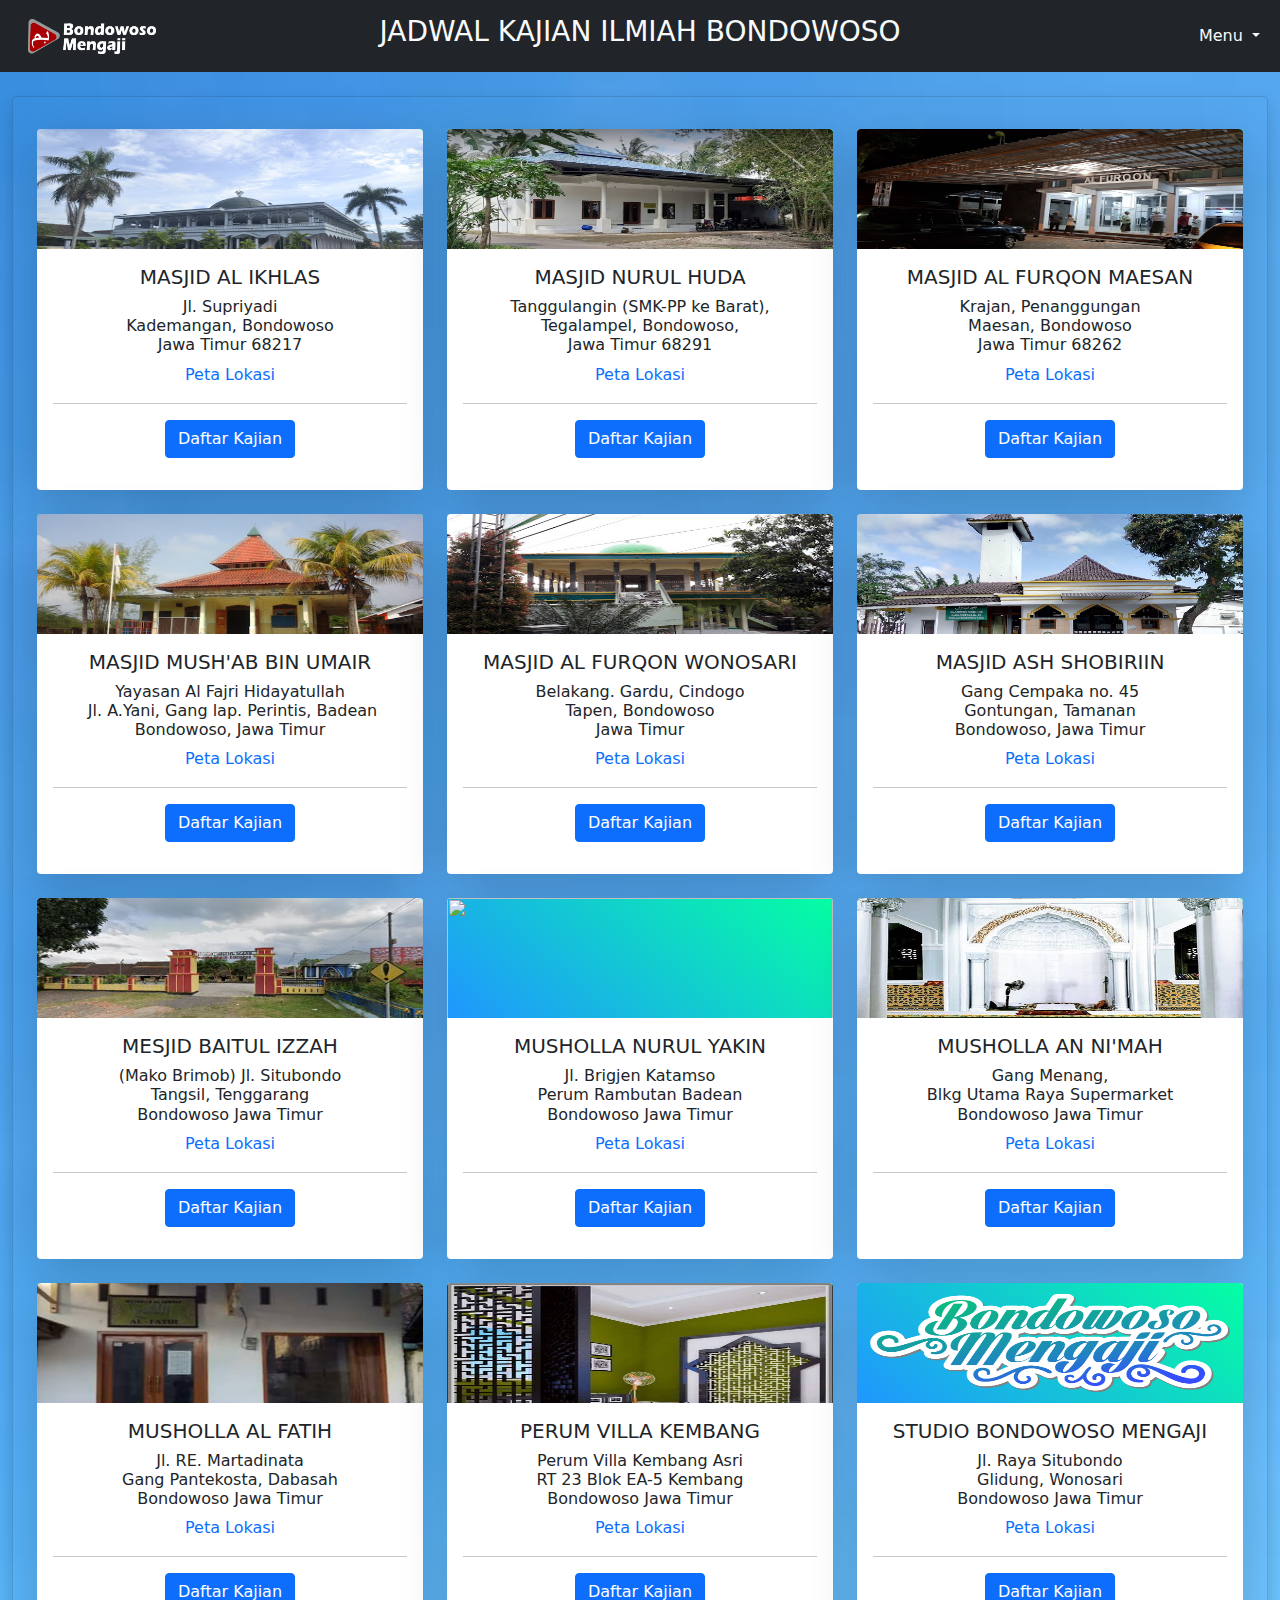
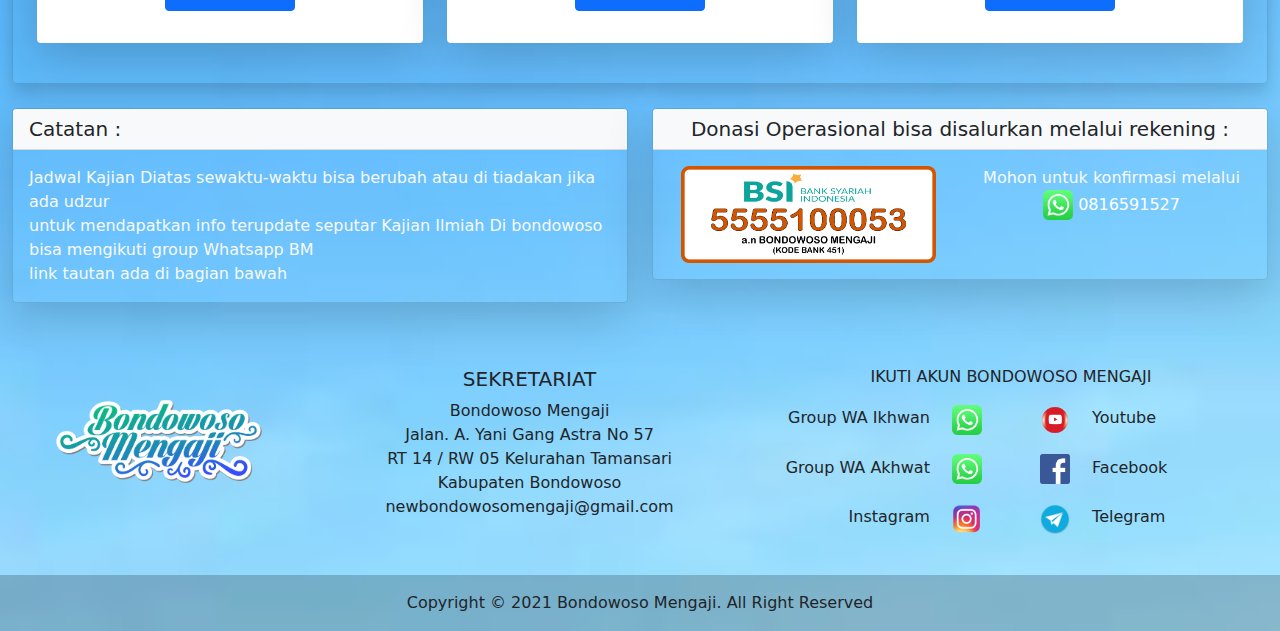
==== commit ef28bac2: "Add files via upload" ====
--- a/index.html
+++ b/index.html
@@ -79,11 +79,11 @@
 								</a>
 							</li>
 							<li><a class="drop dropdown-item" href="sholat.html"><img src="img/alarm-fill.svg" alt=""
-										class="mx-2" style="width: 1.7rem;"> Jadwal Sholat
+										class="mx-2" style="width: 1.7rem;"> Jadwal Sholat Bws
 								</a>
 							</li>
 							<li><a class="drop dropdown-item" href="prtimes.html"><img src="img/alarm-fill.svg" alt=""
-										class="mx-2" style="width: 1.7rem;"> Jadwal Sholat 2
+										class="mx-2" style="width: 1.7rem;"> Jadwal Sholat Kota
 								</a>
 							</li>
 							<li>
@@ -177,21 +177,27 @@
 									<div class="collapse" id="nurul">
 										<div class="card card-body text-start">
 											<ol>
+												<!-- <li><b>AHAD</b></li>
+												setiap 2 pekan sekali<br>
+												Ba'da Maghrib - selesai<br>
+												Kajian Kitab Riyadus Sholihin<br>
+												Ustadz Afif Ibrahim, S.Ag -->
 												<li><b>AHAD</b></li>
 												setiap 2 pekan sekali<br>
 												Ba'da Maghrib - selesai<br>
-												Kajian Kitab Riyadus Sholihin<br>
+												Kajian Kitab Shaidul Khatir<br>
+												Karya Imam Ibnul Jauzi<br>
 												Ustadz Afif Ibrahim, S.Ag
 												<li><b>AHAD</b></li>
 												setiap 2 pekan sekali<br>
 												Ba'da Maghrib - selesai<br>
-												Kajian Kitab Kasyfus Syubuhat<br>
+												Kajian Kitab Al Bidayah Fil Aqidah<br>
 												Ustadz Agus Barnianto
-												<li><b>SENIN</b></li>
+												<!-- <li><b>SENIN</b></li>
 												setiap pekan sekali<br>
 												Ba'da Maghrib - selesai<br>
 												Kajian Bahasa Arab Untuk Pemula<br>
-												Ustadz Afif Ibrahim, S.Ag
+												Ustadz Afif Ibrahim, S.Ag -->
 												<li><b>SELASA</b></li>
 												setiap pekan sekali<br>
 												Ba'da Maghrib - selesai<br>
@@ -226,10 +232,15 @@
 										<div class="card card-body text-start">
 											<ol>
 												<li><b>SELASA</b></li>
-												setiap pekan sekali<br>
+												setiap 2 pekan sekali<br>
+												Ba'da Maghrib - selesai<br>
+												Kajian Kitab Al Adab<br>
+												Ustadz Huzeim Miftah,lc
+												<!-- <li><b>SELASA</b></li>
+												setiap 2 pekan sekali<br>
 												Ba'da Maghrib - selesai<br>
 												Kajian Tematik Ilmiyyah<br>
-												Ustadz Emha Aminullah Makmun, B.A
+												Ustadz Emha Aminullah Makmun, B.A -->
 												<li><b>RABU</b></li>
 												setiap pekan sekali<br>
 												Ba'da Maghrib - selesai<br>
@@ -245,6 +256,12 @@
 												Ba'da Maghrib - selesai<br>
 												Kajian Kitab Al Minahul Aliyah Fi Bayan As Sunanul Yaumiyah<br>
 												Ustadz Muhammad Ayyub,lc
+												<li><b>MINGGU</b></li>
+												setiap pekan sekali<br>
+												Ba'da Maghrib - selesai<br>
+												Kajian Ad-Duruusul Muhimmah Liaammatil Ummah<br>
+												Karya Syaikh Abdul Aziz Bin Baz<br>
+												Ustadz Bramasta Singgih
 											</ol>
 										</div>
 									</div>
@@ -288,9 +305,14 @@
 												<li><b>RABU</b></li>
 												setiap 2 pekan sekali<br>
 												Ba'da Maghrib - selesai<br>
+												Panduan Kitab : Aqidah Wasithiyyah<br>
+												Ustadz Arif Husnul Khuluq, S.H., M.H
+												<!-- <li><b>RABU</b></li>
+												setiap 2 pekan sekali<br>
+												Ba'da Maghrib - selesai<br>
 												Panduan Kitab : Lum'atul I'tiqod<br>
 												(Karya Imam Ibnu Qudamah)<br>
-												Ustadz Arif Husnul Khuluq, SH
+												Ustadz Arif Husnul Khuluq, SH -->
 												<li><b>RABU</b></li>
 												setiap 2 pekan sekali<br>
 												Ba'da Maghrib - selesai<br>
@@ -328,12 +350,17 @@
 												<li><b>RABU</b></li>
 												Setiap 2 pekan sekali<br>
 												Ba'da Maghrib - selesai<br>
-												Kajian Kitab Tazkiyah Annafs<br>
+												Kajian Kitab Tazkiyah An Nafs<br>
 												Ustadz Agus Barnianto
+												<!-- <li><b>RABU</b></li>
+												Setiap 2 pekan sekali<br>
+												Ba'da Maghrib - selesai<br>
+												Kajian Kitab Tuhfatul Kiram<br>
+												Ustadz Agus Barnianto -->
 												<li><b>RABU</b></li>
 												Setiap 2 pekan sekali<br>
 												Ba'da Maghrib - selesai<br>
-												Kajian Kitab Tuhfatul Kiram<br>
+												Kajian Kitab Aqidah At Tauhid<br>
 												Ustadz Agus Barnianto
 
 										</div>
@@ -496,7 +523,7 @@
 									<div class="collapse" id="fatih">
 										<div class="card card-body text-start">
 											<ol>
-												<li><b>RABU</b></li>
+												<li><b>JUM'AT</b></li>
 												Setiap pekan sekali<br>
 												Ba'da Maghrib - selesai<br>
 												Kajian Kitab Ad-Daa'wa Ad-Dawaa'<br>
@@ -566,7 +593,7 @@
 									<div class="collapse" id="bm">
 										<div class="card card-body text-start">
 											<b>KAJIAN ONLINE</b>
-											<ol>																							<li><b>AHAD</b></li>
+											<ol>
 												<li><b>AHAD</b></li>
 												Setiap 2 pekan sekali<br>
 												07.45 WIB - selesai<br>
@@ -597,7 +624,7 @@
 					<h5 class="card-header bg-light">Catatan :</h5>
 					<div class="card-body">
 						<p class="card-text text-light">Jadwal Kajian Diatas sewaktu-waktu bisa berubah atau di tiadakan
-							jika ada udzur,<br>untuk mendapatkan info terupdate seputar Kajian Ilmiah Di
+							jika ada udzur<br>untuk mendapatkan info terupdate seputar Kajian Ilmiah Di
 							bondowoso<br>bisa mengikuti group Whatsapp BM<br>link tautan ada di bagian bawah</p>
 					</div>
 				</div>
